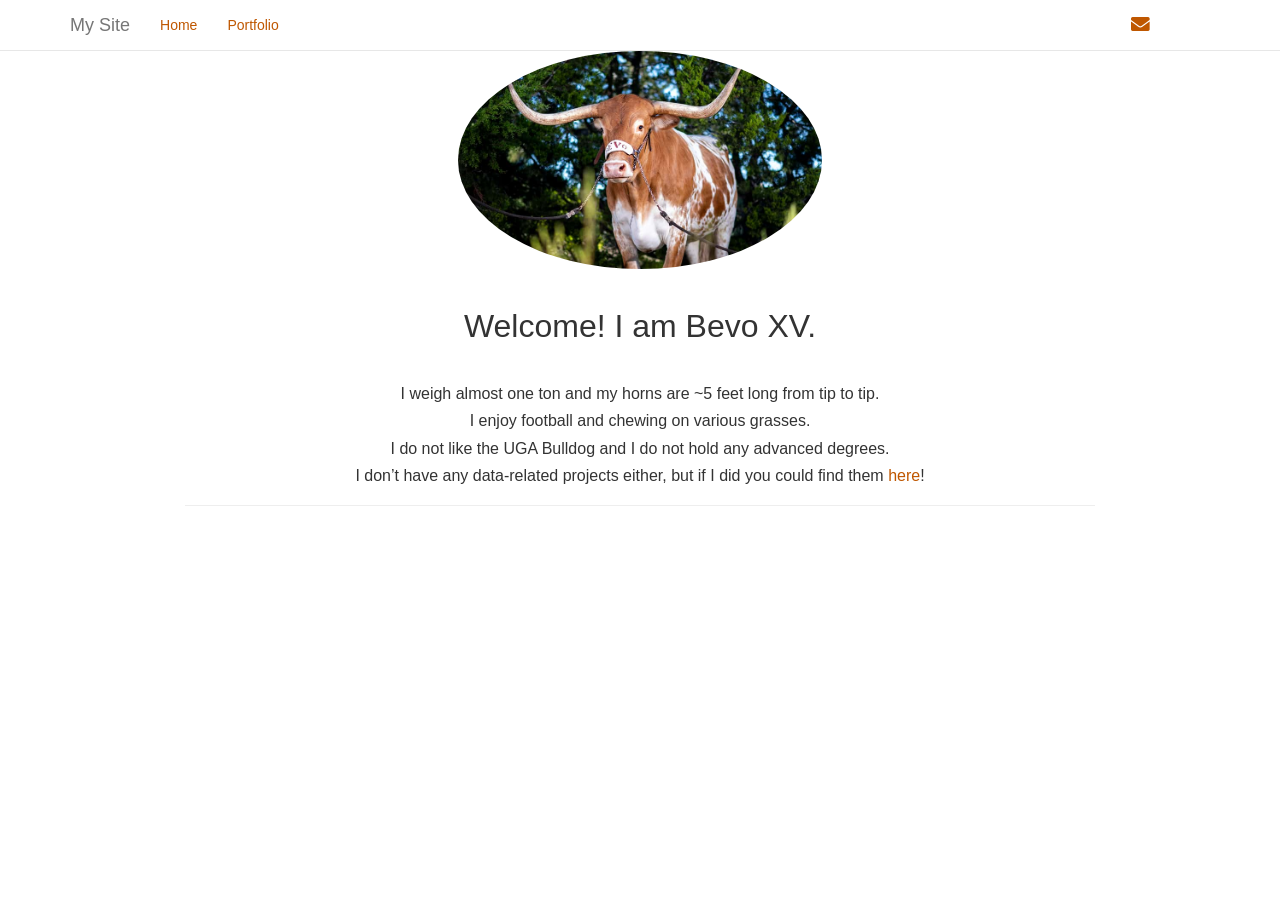
==== index.html @ e4ff5eaa "website" ====
<!DOCTYPE html>

<html>

<head>

<meta charset="utf-8" />
<meta name="generator" content="pandoc" />
<meta http-equiv="X-UA-Compatible" content="IE=EDGE" />




<title>Your Name</title>

<script src="site_libs/jquery-1.11.3/jquery.min.js"></script>
<meta name="viewport" content="width=device-width, initial-scale=1" />
<link href="site_libs/bootstrap-3.3.5/css/bootstrap.min.css" rel="stylesheet" />
<script src="site_libs/bootstrap-3.3.5/js/bootstrap.min.js"></script>
<script src="site_libs/bootstrap-3.3.5/shim/html5shiv.min.js"></script>
<script src="site_libs/bootstrap-3.3.5/shim/respond.min.js"></script>
<script src="site_libs/navigation-1.1/tabsets.js"></script>
<link href="site_libs/highlightjs-9.12.0/default.css" rel="stylesheet" />
<script src="site_libs/highlightjs-9.12.0/highlight.js"></script>
<link href="site_libs/font-awesome-5.1.0/css/all.css" rel="stylesheet" />
<link href="site_libs/font-awesome-5.1.0/css/v4-shims.css" rel="stylesheet" />

<style type="text/css">
  code{white-space: pre-wrap;}
  span.smallcaps{font-variant: small-caps;}
  span.underline{text-decoration: underline;}
  div.column{display: inline-block; vertical-align: top; width: 50%;}
  div.hanging-indent{margin-left: 1.5em; text-indent: -1.5em;}
  ul.task-list{list-style: none;}
    </style>

<style type="text/css">code{white-space: pre;}</style>
<style type="text/css">
  pre:not([class]) {
    background-color: white;
  }
</style>
<script type="text/javascript">
if (window.hljs) {
  hljs.configure({languages: []});
  hljs.initHighlightingOnLoad();
  if (document.readyState && document.readyState === "complete") {
    window.setTimeout(function() { hljs.initHighlighting(); }, 0);
  }
}
</script>



<style type="text/css">
h1 {
  font-size: 34px;
}
h1.title {
  font-size: 38px;
}
h2 {
  font-size: 30px;
}
h3 {
  font-size: 24px;
}
h4 {
  font-size: 18px;
}
h5 {
  font-size: 16px;
}
h6 {
  font-size: 12px;
}
.table th:not([align]) {
  text-align: left;
}
</style>


<link rel="stylesheet" href="styles.css" type="text/css" />



<style type = "text/css">
.main-container {
  max-width: 940px;
  margin-left: auto;
  margin-right: auto;
}
code {
  color: inherit;
  background-color: rgba(0, 0, 0, 0.04);
}
img {
  max-width:100%;
}
.tabbed-pane {
  padding-top: 12px;
}
.html-widget {
  margin-bottom: 20px;
}
button.code-folding-btn:focus {
  outline: none;
}
summary {
  display: list-item;
}
</style>


<style type="text/css">
/* padding for bootstrap navbar */
body {
  padding-top: 51px;
  padding-bottom: 40px;
}
/* offset scroll position for anchor links (for fixed navbar)  */
.section h1 {
  padding-top: 56px;
  margin-top: -56px;
}
.section h2 {
  padding-top: 56px;
  margin-top: -56px;
}
.section h3 {
  padding-top: 56px;
  margin-top: -56px;
}
.section h4 {
  padding-top: 56px;
  margin-top: -56px;
}
.section h5 {
  padding-top: 56px;
  margin-top: -56px;
}
.section h6 {
  padding-top: 56px;
  margin-top: -56px;
}
.dropdown-submenu {
  position: relative;
}
.dropdown-submenu>.dropdown-menu {
  top: 0;
  left: 100%;
  margin-top: -6px;
  margin-left: -1px;
  border-radius: 0 6px 6px 6px;
}
.dropdown-submenu:hover>.dropdown-menu {
  display: block;
}
.dropdown-submenu>a:after {
  display: block;
  content: " ";
  float: right;
  width: 0;
  height: 0;
  border-color: transparent;
  border-style: solid;
  border-width: 5px 0 5px 5px;
  border-left-color: #cccccc;
  margin-top: 5px;
  margin-right: -10px;
}
.dropdown-submenu:hover>a:after {
  border-left-color: #ffffff;
}
.dropdown-submenu.pull-left {
  float: none;
}
.dropdown-submenu.pull-left>.dropdown-menu {
  left: -100%;
  margin-left: 10px;
  border-radius: 6px 0 6px 6px;
}
</style>

<script>
// manage active state of menu based on current page
$(document).ready(function () {
  // active menu anchor
  href = window.location.pathname
  href = href.substr(href.lastIndexOf('/') + 1)
  if (href === "")
    href = "index.html";
  var menuAnchor = $('a[href="' + href + '"]');

  // mark it active
  menuAnchor.parent().addClass('active');

  // if it's got a parent navbar menu mark it active as well
  menuAnchor.closest('li.dropdown').addClass('active');
});
</script>

<!-- tabsets -->

<style type="text/css">
.tabset-dropdown > .nav-tabs {
  display: inline-table;
  max-height: 500px;
  min-height: 44px;
  overflow-y: auto;
  background: white;
  border: 1px solid #ddd;
  border-radius: 4px;
}

.tabset-dropdown > .nav-tabs > li.active:before {
  content: "";
  font-family: 'Glyphicons Halflings';
  display: inline-block;
  padding: 10px;
  border-right: 1px solid #ddd;
}

.tabset-dropdown > .nav-tabs.nav-tabs-open > li.active:before {
  content: "&#xe258;";
  border: none;
}

.tabset-dropdown > .nav-tabs.nav-tabs-open:before {
  content: "";
  font-family: 'Glyphicons Halflings';
  display: inline-block;
  padding: 10px;
  border-right: 1px solid #ddd;
}

.tabset-dropdown > .nav-tabs > li.active {
  display: block;
}

.tabset-dropdown > .nav-tabs > li > a,
.tabset-dropdown > .nav-tabs > li > a:focus,
.tabset-dropdown > .nav-tabs > li > a:hover {
  border: none;
  display: inline-block;
  border-radius: 4px;
  background-color: transparent;
}

.tabset-dropdown > .nav-tabs.nav-tabs-open > li {
  display: block;
  float: none;
}

.tabset-dropdown > .nav-tabs > li {
  display: none;
}
</style>

<!-- code folding -->




</head>

<body>


<div class="container-fluid main-container">




<div class="navbar navbar-default  navbar-fixed-top" role="navigation">
  <div class="container">
    <div class="navbar-header">
      <button type="button" class="navbar-toggle collapsed" data-toggle="collapse" data-target="#navbar">
        <span class="icon-bar"></span>
        <span class="icon-bar"></span>
        <span class="icon-bar"></span>
      </button>
      <a class="navbar-brand" href="index.html">My Site</a>
    </div>
    <div id="navbar" class="navbar-collapse collapse">
      <ul class="nav navbar-nav">
        <li>
  <a href="index.html">Home</a>
</li>
<li>
  <a href="portfolio.html">Portfolio</a>
</li>
      </ul>
      <ul class="nav navbar-nav navbar-right">
        <li>
  <a href="mailto:&lt;your@email.com&gt;">
    <span class="fas fa-envelope fa-lg"></span>
     
  </a>
</li>
<li>
  <a href="http://github.com/USERNAME/">
    <span class="fas fa-github fa-lg"></span>
     
  </a>
</li>
<li>
  <a href="http://linkedin.com/USERNAME">
    <span class="fas fa-linkedin fa-lg"></span>
     
  </a>
</li>
      </ul>
    </div><!--/.nav-collapse -->
  </div><!--/.container -->
</div><!--/.navbar -->

<div class="fluid-row" id="header">




</div>


<p><img src="avatar.jpg" style=width:40% class="img-circle"></p>
<p><br></p>
<div id="welcome-i-am-bevo-xv." class="section level1">
<h1>Welcome! I am Bevo XV.</h1>
<p></br></p>
<div id="i-weigh-almost-one-ton-and-my-horns-are-5-feet-long-from-tip-to-tip." class="section level5">
<h5>I weigh almost one ton and my horns are ~5 feet long from tip to tip.</h5>
</div>
<div id="i-enjoy-football-and-chewing-on-various-grasses." class="section level5">
<h5>I enjoy football and chewing on various grasses.</h5>
</div>
<div id="i-do-not-like-the-uga-bulldog-and-i-do-not-hold-any-advanced-degrees." class="section level5">
<h5>I do not like the UGA Bulldog and I do not hold any advanced degrees.</h5>
</div>
<div id="i-dont-have-any-data-related-projects-either-but-if-i-did-you-could-find-them-here" class="section level5">
<h5>I don’t have any data-related projects either, but if I did you could find them <a href="/portfolio">here</a>!</h5>
<hr />
</div>
</div>




</div>

<script>

// add bootstrap table styles to pandoc tables
function bootstrapStylePandocTables() {
  $('tr.odd').parent('tbody').parent('table').addClass('table table-condensed');
}
$(document).ready(function () {
  bootstrapStylePandocTables();
});


</script>

<!-- tabsets -->

<script>
$(document).ready(function () {
  window.buildTabsets("TOC");
});

$(document).ready(function () {
  $('.tabset-dropdown > .nav-tabs > li').click(function () {
    $(this).parent().toggleClass('nav-tabs-open')
  });
});
</script>

<!-- code folding -->


<!-- dynamically load mathjax for compatibility with self-contained -->
<script>
  (function () {
    var script = document.createElement("script");
    script.type = "text/javascript";
    script.src  = "https://mathjax.rstudio.com/latest/MathJax.js?config=TeX-AMS-MML_HTMLorMML";
    document.getElementsByTagName("head")[0].appendChild(script);
  })();
</script>

</body>
</html>
---- site_libs/highlightjs-9.12.0/default.css ----
.hljs-literal {
  color: #990073;
}

.hljs-number {
  color: #099;
}

.hljs-comment {
  color: #998;
  font-style: italic;
}

.hljs-keyword {
  color: #900;
  font-weight: bold;
}

.hljs-string {
  color: #d14;
}
---- site_libs/font-awesome-5.1.0/css/all.css ----
/*!
 * Font Awesome Free 5.1.0 by @fontawesome - https://fontawesome.com
 * License - https://fontawesome.com/license (Icons: CC BY 4.0, Fonts: SIL OFL 1.1, Code: MIT License)
 */
.fa,.fab,.fal,.far,.fas{-moz-osx-font-smoothing:grayscale;-webkit-font-smoothing:antialiased;display:inline-block;font-style:normal;font-variant:normal;text-rendering:auto;line-height:1}.fa-lg{font-size:1.33333em;line-height:.75em;vertical-align:-.0667em}.fa-xs{font-size:.75em}.fa-sm{font-size:.875em}.fa-1x{font-size:1em}.fa-2x{font-size:2em}.fa-3x{font-size:3em}.fa-4x{font-size:4em}.fa-5x{font-size:5em}.fa-6x{font-size:6em}.fa-7x{font-size:7em}.fa-8x{font-size:8em}.fa-9x{font-size:9em}.fa-10x{font-size:10em}.fa-fw{text-align:center;width:1.25em}.fa-ul{list-style-type:none;margin-left:2.5em;padding-left:0}.fa-ul>li{position:relative}.fa-li{left:-2em;position:absolute;text-align:center;width:2em;line-height:inherit}.fa-border{border:.08em solid #eee;border-radius:.1em;padding:.2em .25em .15em}.fa-pull-left{float:left}.fa-pull-right{float:right}.fa.fa-pull-left,.fab.fa-pull-left,.fal.fa-pull-left,.far.fa-pull-left,.fas.fa-pull-left{margin-right:.3em}.fa.fa-pull-right,.fab.fa-pull-right,.fal.fa-pull-right,.far.fa-pull-right,.fas.fa-pull-right{margin-left:.3em}.fa-spin{animation:a 2s infinite linear}.fa-pulse{animation:a 1s infinite steps(8)}@keyframes a{0%{transform:rotate(0deg)}to{transform:rotate(1turn)}}.fa-rotate-90{-ms-filter:"progid:DXImageTransform.Microsoft.BasicImage(rotation=1)";transform:rotate(90deg)}.fa-rotate-180{-ms-filter:"progid:DXImageTransform.Microsoft.BasicImage(rotation=2)";transform:rotate(180deg)}.fa-rotate-270{-ms-filter:"progid:DXImageTransform.Microsoft.BasicImage(rotation=3)";transform:rotate(270deg)}.fa-flip-horizontal{-ms-filter:"progid:DXImageTransform.Microsoft.BasicImage(rotation=0, mirror=1)";transform:scaleX(-1)}.fa-flip-vertical{transform:scaleY(-1)}.fa-flip-horizontal.fa-flip-vertical,.fa-flip-vertical{-ms-filter:"progid:DXImageTransform.Microsoft.BasicImage(rotation=2, mirror=1)"}.fa-flip-horizontal.fa-flip-vertical{transform:scale(-1)}:root .fa-flip-horizontal,:root .fa-flip-vertical,:root .fa-rotate-90,:root .fa-rotate-180,:root .fa-rotate-270{-webkit-filter:none;filter:none}.fa-stack{display:inline-block;height:2em;line-height:2em;position:relative;vertical-align:middle;width:2em}.fa-stack-1x,.fa-stack-2x{left:0;position:absolute;text-align:center;width:100%}.fa-stack-1x{line-height:inherit}.fa-stack-2x{font-size:2em}.fa-inverse{color:#fff}.fa-500px:before{content:"\f26e"}.fa-accessible-icon:before{content:"\f368"}.fa-accusoft:before{content:"\f369"}.fa-address-book:before{content:"\f2b9"}.fa-address-card:before{content:"\f2bb"}.fa-adjust:before{content:"\f042"}.fa-adn:before{content:"\f170"}.fa-adversal:before{content:"\f36a"}.fa-affiliatetheme:before{content:"\f36b"}.fa-algolia:before{content:"\f36c"}.fa-align-center:before{content:"\f037"}.fa-align-justify:before{content:"\f039"}.fa-align-left:before{content:"\f036"}.fa-align-right:before{content:"\f038"}.fa-allergies:before{content:"\f461"}.fa-amazon:before{content:"\f270"}.fa-amazon-pay:before{content:"\f42c"}.fa-ambulance:before{content:"\f0f9"}.fa-american-sign-language-interpreting:before{content:"\f2a3"}.fa-amilia:before{content:"\f36d"}.fa-anchor:before{content:"\f13d"}.fa-android:before{content:"\f17b"}.fa-angellist:before{content:"\f209"}.fa-angle-double-down:before{content:"\f103"}.fa-angle-double-left:before{content:"\f100"}.fa-angle-double-right:before{content:"\f101"}.fa-angle-double-up:before{content:"\f102"}.fa-angle-down:before{content:"\f107"}.fa-angle-left:before{content:"\f104"}.fa-angle-right:before{content:"\f105"}.fa-angle-up:before{content:"\f106"}.fa-angry:before{content:"\f556"}.fa-angrycreative:before{content:"\f36e"}.fa-angular:before{content:"\f420"}.fa-app-store:before{content:"\f36f"}.fa-app-store-ios:before{content:"\f370"}.fa-apper:before{content:"\f371"}.fa-apple:before{content:"\f179"}.fa-apple-pay:before{content:"\f415"}.fa-archive:before{content:"\f187"}.fa-archway:before{content:"\f557"}.fa-arrow-alt-circle-down:before{content:"\f358"}.fa-arrow-alt-circle-left:before{content:"\f359"}.fa-arrow-alt-circle-right:before{content:"\f35a"}.fa-arrow-alt-circle-up:before{content:"\f35b"}.fa-arrow-circle-down:before{content:"\f0ab"}.fa-arrow-circle-left:before{content:"\f0a8"}.fa-arrow-circle-right:before{content:"\f0a9"}.fa-arrow-circle-up:before{content:"\f0aa"}.fa-arrow-down:before{content:"\f063"}.fa-arrow-left:before{content:"\f060"}.fa-arrow-right:before{content:"\f061"}.fa-arrow-up:before{content:"\f062"}.fa-arrows-alt:before{content:"\f0b2"}.fa-arrows-alt-h:before{content:"\f337"}.fa-arrows-alt-v:before{content:"\f338"}.fa-assistive-listening-systems:before{content:"\f2a2"}.fa-asterisk:before{content:"\f069"}.fa-asymmetrik:before{content:"\f372"}.fa-at:before{content:"\f1fa"}.fa-atlas:before{content:"\f558"}.fa-audible:before{content:"\f373"}.fa-audio-description:before{content:"\f29e"}.fa-autoprefixer:before{content:"\f41c"}.fa-avianex:before{content:"\f374"}.fa-aviato:before{content:"\f421"}.fa-award:before{content:"\f559"}.fa-aws:before{content:"\f375"}.fa-backspace:before{content:"\f55a"}.fa-backward:before{content:"\f04a"}.fa-balance-scale:before{content:"\f24e"}.fa-ban:before{content:"\f05e"}.fa-band-aid:before{content:"\f462"}.fa-bandcamp:before{content:"\f2d5"}.fa-barcode:before{content:"\f02a"}.fa-bars:before{content:"\f0c9"}.fa-baseball-ball:before{content:"\f433"}.fa-basketball-ball:before{content:"\f434"}.fa-bath:before{content:"\f2cd"}.fa-battery-empty:before{content:"\f244"}.fa-battery-full:before{content:"\f240"}.fa-battery-half:before{content:"\f242"}.fa-battery-quarter:before{content:"\f243"}.fa-battery-three-quarters:before{content:"\f241"}.fa-bed:before{content:"\f236"}.fa-beer:before{content:"\f0fc"}.fa-behance:before{content:"\f1b4"}.fa-behance-square:before{content:"\f1b5"}.fa-bell:before{content:"\f0f3"}.fa-bell-slash:before{content:"\f1f6"}.fa-bezier-curve:before{content:"\f55b"}.fa-bicycle:before{content:"\f206"}.fa-bimobject:before{content:"\f378"}.fa-binoculars:before{content:"\f1e5"}.fa-birthday-cake:before{content:"\f1fd"}.fa-bitbucket:before{content:"\f171"}.fa-bitcoin:before{content:"\f379"}.fa-bity:before{content:"\f37a"}.fa-black-tie:before{content:"\f27e"}.fa-blackberry:before{content:"\f37b"}.fa-blender:before{content:"\f517"}.fa-blind:before{content:"\f29d"}.fa-blogger:before{content:"\f37c"}.fa-blogger-b:before{content:"\f37d"}.fa-bluetooth:before{content:"\f293"}.fa-bluetooth-b:before{content:"\f294"}.fa-bold:before{content:"\f032"}.fa-bolt:before{content:"\f0e7"}.fa-bomb:before{content:"\f1e2"}.fa-bong:before{content:"\f55c"}.fa-book:before{content:"\f02d"}.fa-book-open:before{content:"\f518"}.fa-bookmark:before{content:"\f02e"}.fa-bowling-ball:before{content:"\f436"}.fa-box:before{content:"\f466"}.fa-box-open:before{content:"\f49e"}.fa-boxes:before{content:"\f468"}.fa-braille:before{content:"\f2a1"}.fa-briefcase:before{content:"\f0b1"}.fa-briefcase-medical:before{content:"\f469"}.fa-broadcast-tower:before{content:"\f519"}.fa-broom:before{content:"\f51a"}.fa-brush:before{content:"\f55d"}.fa-btc:before{content:"\f15a"}.fa-bug:before{content:"\f188"}.fa-building:before{content:"\f1ad"}.fa-bullhorn:before{content:"\f0a1"}.fa-bullseye:before{content:"\f140"}.fa-burn:before{content:"\f46a"}.fa-buromobelexperte:before{content:"\f37f"}.fa-bus:before{content:"\f207"}.fa-bus-alt:before{content:"\f55e"}.fa-buysellads:before{content:"\f20d"}.fa-calculator:before{content:"\f1ec"}.fa-calendar:before{content:"\f133"}.fa-calendar-alt:before{content:"\f073"}.fa-calendar-check:before{content:"\f274"}.fa-calendar-minus:before{content:"\f272"}.fa-calendar-plus:before{content:"\f271"}.fa-calendar-times:before{content:"\f273"}.fa-camera:before{content:"\f030"}.fa-camera-retro:before{content:"\f083"}.fa-cannabis:before{content:"\f55f"}.fa-capsules:before{content:"\f46b"}.fa-car:before{content:"\f1b9"}.fa-caret-down:before{content:"\f0d7"}.fa-caret-left:before{content:"\f0d9"}.fa-caret-right:before{content:"\f0da"}.fa-caret-square-down:before{content:"\f150"}.fa-caret-square-left:before{content:"\f191"}.fa-caret-square-right:before{content:"\f152"}.fa-caret-square-up:before{content:"\f151"}.fa-caret-up:before{content:"\f0d8"}.fa-cart-arrow-down:before{content:"\f218"}.fa-cart-plus:before{content:"\f217"}.fa-cc-amazon-pay:before{content:"\f42d"}.fa-cc-amex:before{content:"\f1f3"}.fa-cc-apple-pay:before{content:"\f416"}.fa-cc-diners-club:before{content:"\f24c"}.fa-cc-discover:before{content:"\f1f2"}.fa-cc-jcb:before{content:"\f24b"}.fa-cc-mastercard:before{content:"\f1f1"}.fa-cc-paypal:before{content:"\f1f4"}.fa-cc-stripe:before{content:"\f1f5"}.fa-cc-visa:before{content:"\f1f0"}.fa-centercode:before{content:"\f380"}.fa-certificate:before{content:"\f0a3"}.fa-chalkboard:before{content:"\f51b"}.fa-chalkboard-teacher:before{content:"\f51c"}.fa-chart-area:before{content:"\f1fe"}.fa-chart-bar:before{content:"\f080"}.fa-chart-line:before{content:"\f201"}.fa-chart-pie:before{content:"\f200"}.fa-check:before{content:"\f00c"}.fa-check-circle:before{content:"\f058"}.fa-check-double:before{content:"\f560"}.fa-check-square:before{content:"\f14a"}.fa-chess:before{content:"\f439"}.fa-chess-bishop:before{content:"\f43a"}.fa-chess-board:before{content:"\f43c"}.fa-chess-king:before{content:"\f43f"}.fa-chess-knight:before{content:"\f441"}.fa-chess-pawn:before{content:"\f443"}.fa-chess-queen:before{content:"\f445"}.fa-chess-rook:before{content:"\f447"}.fa-chevron-circle-down:before{content:"\f13a"}.fa-chevron-circle-left:before{content:"\f137"}.fa-chevron-circle-right:before{content:"\f138"}.fa-chevron-circle-up:before{content:"\f139"}.fa-chevron-down:before{content:"\f078"}.fa-chevron-left:before{content:"\f053"}.fa-chevron-right:before{content:"\f054"}.fa-chevron-up:before{content:"\f077"}.fa-child:before{content:"\f1ae"}.fa-chrome:before{content:"\f268"}.fa-church:before{content:"\f51d"}.fa-circle:before{content:"\f111"}.fa-circle-notch:before{content:"\f1ce"}.fa-clipboard:before{content:"\f328"}.fa-clipboard-check:before{content:"\f46c"}.fa-clipboard-list:before{content:"\f46d"}.fa-clock:before{content:"\f017"}.fa-clone:before{content:"\f24d"}.fa-closed-captioning:before{content:"\f20a"}.fa-cloud:before{content:"\f0c2"}.fa-cloud-download-alt:before{content:"\f381"}.fa-cloud-upload-alt:before{content:"\f382"}.fa-cloudscale:before{content:"\f383"}.fa-cloudsmith:before{content:"\f384"}.fa-cloudversify:before{content:"\f385"}.fa-cocktail:before{content:"\f561"}.fa-code:before{content:"\f121"}.fa-code-branch:before{content:"\f126"}.fa-codepen:before{content:"\f1cb"}.fa-codiepie:before{content:"\f284"}.fa-coffee:before{content:"\f0f4"}.fa-cog:before{content:"\f013"}.fa-cogs:before{content:"\f085"}.fa-coins:before{content:"\f51e"}.fa-columns:before{content:"\f0db"}.fa-comment:before{content:"\f075"}.fa-comment-alt:before{content:"\f27a"}.fa-comment-dots:before{content:"\f4ad"}.fa-comment-slash:before{content:"\f4b3"}.fa-comments:before{content:"\f086"}.fa-compact-disc:before{content:"\f51f"}.fa-compass:before{content:"\f14e"}.fa-compress:before{content:"\f066"}.fa-concierge-bell:before{content:"\f562"}.fa-connectdevelop:before{content:"\f20e"}.fa-contao:before{content:"\f26d"}.fa-cookie:before{content:"\f563"}.fa-cookie-bite:before{content:"\f564"}.fa-copy:before{content:"\f0c5"}.fa-copyright:before{content:"\f1f9"}.fa-couch:before{content:"\f4b8"}.fa-cpanel:before{content:"\f388"}.fa-creative-commons:before{content:"\f25e"}.fa-creative-commons-by:before{content:"\f4e7"}.fa-creative-commons-nc:before{content:"\f4e8"}.fa-creative-commons-nc-eu:before{content:"\f4e9"}.fa-creative-commons-nc-jp:before{content:"\f4ea"}.fa-creative-commons-nd:before{content:"\f4eb"}.fa-creative-commons-pd:before{content:"\f4ec"}.fa-creative-commons-pd-alt:before{content:"\f4ed"}.fa-creative-commons-remix:before{content:"\f4ee"}.fa-creative-commons-sa:before{content:"\f4ef"}.fa-creative-commons-sampling:before{content:"\f4f0"}.fa-creative-commons-sampling-plus:before{content:"\f4f1"}.fa-creative-commons-share:before{content:"\f4f2"}.fa-credit-card:before{content:"\f09d"}.fa-crop:before{content:"\f125"}.fa-crop-alt:before{content:"\f565"}.fa-crosshairs:before{content:"\f05b"}.fa-crow:before{content:"\f520"}.fa-crown:before{content:"\f521"}.fa-css3:before{content:"\f13c"}.fa-css3-alt:before{content:"\f38b"}.fa-cube:before{content:"\f1b2"}.fa-cubes:before{content:"\f1b3"}.fa-cut:before{content:"\f0c4"}.fa-cuttlefish:before{content:"\f38c"}.fa-d-and-d:before{content:"\f38d"}.fa-dashcube:before{content:"\f210"}.fa-database:before{content:"\f1c0"}.fa-deaf:before{content:"\f2a4"}.fa-delicious:before{content:"\f1a5"}.fa-deploydog:before{content:"\f38e"}.fa-deskpro:before{content:"\f38f"}.fa-desktop:before{content:"\f108"}.fa-deviantart:before{content:"\f1bd"}.fa-diagnoses:before{content:"\f470"}.fa-dice:before{content:"\f522"}.fa-dice-five:before{content:"\f523"}.fa-dice-four:before{content:"\f524"}.fa-dice-one:before{content:"\f525"}.fa-dice-six:before{content:"\f526"}.fa-dice-three:before{content:"\f527"}.fa-dice-two:before{content:"\f528"}.fa-digg:before{content:"\f1a6"}.fa-digital-ocean:before{content:"\f391"}.fa-digital-tachograph:before{content:"\f566"}.fa-discord:before{content:"\f392"}.fa-discourse:before{content:"\f393"}.fa-divide:before{content:"\f529"}.fa-dizzy:before{content:"\f567"}.fa-dna:before{content:"\f471"}.fa-dochub:before{content:"\f394"}.fa-docker:before{content:"\f395"}.fa-dollar-sign:before{content:"\f155"}.fa-dolly:before{content:"\f472"}.fa-dolly-flatbed:before{content:"\f474"}.fa-donate:before{content:"\f4b9"}.fa-door-closed:before{content:"\f52a"}.fa-door-open:before{content:"\f52b"}.fa-dot-circle:before{content:"\f192"}.fa-dove:before{content:"\f4ba"}.fa-download:before{content:"\f019"}.fa-draft2digital:before{content:"\f396"}.fa-drafting-compass:before{content:"\f568"}.fa-dribbble:before{content:"\f17d"}.fa-dribbble-square:before{content:"\f397"}.fa-dropbox:before{content:"\f16b"}.fa-drum:before{content:"\f569"}.fa-drum-steelpan:before{content:"\f56a"}.fa-drupal:before{content:"\f1a9"}.fa-dumbbell:before{content:"\f44b"}.fa-dyalog:before{content:"\f399"}.fa-earlybirds:before{content:"\f39a"}.fa-ebay:before{content:"\f4f4"}.fa-edge:before{content:"\f282"}.fa-edit:before{content:"\f044"}.fa-eject:before{content:"\f052"}.fa-elementor:before{content:"\f430"}.fa-ellipsis-h:before{content:"\f141"}.fa-ellipsis-v:before{content:"\f142"}.fa-ember:before{content:"\f423"}.fa-empire:before{content:"\f1d1"}.fa-envelope:before{content:"\f0e0"}.fa-envelope-open:before{content:"\f2b6"}.fa-envelope-square:before{content:"\f199"}.fa-envira:before{content:"\f299"}.fa-equals:before{content:"\f52c"}.fa-eraser:before{content:"\f12d"}.fa-erlang:before{content:"\f39d"}.fa-ethereum:before{content:"\f42e"}.fa-etsy:before{content:"\f2d7"}.fa-euro-sign:before{content:"\f153"}.fa-exchange-alt:before{content:"\f362"}.fa-exclamation:before{content:"\f12a"}.fa-exclamation-circle:before{content:"\f06a"}.fa-exclamation-triangle:before{content:"\f071"}.fa-expand:before{content:"\f065"}.fa-expand-arrows-alt:before{content:"\f31e"}.fa-expeditedssl:before{content:"\f23e"}.fa-external-link-alt:before{content:"\f35d"}.fa-external-link-square-alt:before{content:"\f360"}.fa-eye:before{content:"\f06e"}.fa-eye-dropper:before{content:"\f1fb"}.fa-eye-slash:before{content:"\f070"}.fa-facebook:before{content:"\f09a"}.fa-facebook-f:before{content:"\f39e"}.fa-facebook-messenger:before{content:"\f39f"}.fa-facebook-square:before{content:"\f082"}.fa-fast-backward:before{content:"\f049"}.fa-fast-forward:before{content:"\f050"}.fa-fax:before{content:"\f1ac"}.fa-feather:before{content:"\f52d"}.fa-feather-alt:before{content:"\f56b"}.fa-female:before{content:"\f182"}.fa-fighter-jet:before{content:"\f0fb"}.fa-file:before{content:"\f15b"}.fa-file-alt:before{content:"\f15c"}.fa-file-archive:before{content:"\f1c6"}.fa-file-audio:before{content:"\f1c7"}.fa-file-code:before{content:"\f1c9"}.fa-file-contract:before{content:"\f56c"}.fa-file-download:before{content:"\f56d"}.fa-file-excel:before{content:"\f1c3"}.fa-file-export:before{content:"\f56e"}.fa-file-image:before{content:"\f1c5"}.fa-file-import:before{content:"\f56f"}.fa-file-invoice:before{content:"\f570"}.fa-file-invoice-dollar:before{content:"\f571"}.fa-file-medical:before{content:"\f477"}.fa-file-medical-alt:before{content:"\f478"}.fa-file-pdf:before{content:"\f1c1"}.fa-file-powerpoint:before{content:"\f1c4"}.fa-file-prescription:before{content:"\f572"}.fa-file-signature:before{content:"\f573"}.fa-file-upload:before{content:"\f574"}.fa-file-video:before{content:"\f1c8"}.fa-file-word:before{content:"\f1c2"}.fa-fill:before{content:"\f575"}.fa-fill-drip:before{content:"\f576"}.fa-film:before{content:"\f008"}.fa-filter:before{content:"\f0b0"}.fa-fingerprint:before{content:"\f577"}.fa-fire:before{content:"\f06d"}.fa-fire-extinguisher:before{content:"\f134"}.fa-firefox:before{content:"\f269"}.fa-first-aid:before{content:"\f479"}.fa-first-order:before{content:"\f2b0"}.fa-first-order-alt:before{content:"\f50a"}.fa-firstdraft:before{content:"\f3a1"}.fa-fish:before{content:"\f578"}.fa-flag:before{content:"\f024"}.fa-flag-checkered:before{content:"\f11e"}.fa-flask:before{content:"\f0c3"}.fa-flickr:before{content:"\f16e"}.fa-flipboard:before{content:"\f44d"}.fa-flushed:before{content:"\f579"}.fa-fly:before{content:"\f417"}.fa-folder:before{content:"\f07b"}.fa-folder-open:before{content:"\f07c"}.fa-font:before{content:"\f031"}.fa-font-awesome:before{content:"\f2b4"}.fa-font-awesome-alt:before{content:"\f35c"}.fa-font-awesome-flag:before{content:"\f425"}.fa-font-awesome-logo-full:before{content:"\f4e6"}.fa-fonticons:before{content:"\f280"}.fa-fonticons-fi:before{content:"\f3a2"}.fa-football-ball:before{content:"\f44e"}.fa-fort-awesome:before{content:"\f286"}.fa-fort-awesome-alt:before{content:"\f3a3"}.fa-forumbee:before{content:"\f211"}.fa-forward:before{content:"\f04e"}.fa-foursquare:before{content:"\f180"}.fa-free-code-camp:before{content:"\f2c5"}.fa-freebsd:before{content:"\f3a4"}.fa-frog:before{content:"\f52e"}.fa-frown:before{content:"\f119"}.fa-frown-open:before{content:"\f57a"}.fa-fulcrum:before{content:"\f50b"}.fa-futbol:before{content:"\f1e3"}.fa-galactic-republic:before{content:"\f50c"}.fa-galactic-senate:before{content:"\f50d"}.fa-gamepad:before{content:"\f11b"}.fa-gas-pump:before{content:"\f52f"}.fa-gavel:before{content:"\f0e3"}.fa-gem:before{content:"\f3a5"}.fa-genderless:before{content:"\f22d"}.fa-get-pocket:before{content:"\f265"}.fa-gg:before{content:"\f260"}.fa-gg-circle:before{content:"\f261"}.fa-gift:before{content:"\f06b"}.fa-git:before{content:"\f1d3"}.fa-git-square:before{content:"\f1d2"}.fa-github:before{content:"\f09b"}.fa-github-alt:before{content:"\f113"}.fa-github-square:before{content:"\f092"}.fa-gitkraken:before{content:"\f3a6"}.fa-gitlab:before{content:"\f296"}.fa-gitter:before{content:"\f426"}.fa-glass-martini:before{content:"\f000"}.fa-glass-martini-alt:before{content:"\f57b"}.fa-glasses:before{content:"\f530"}.fa-glide:before{content:"\f2a5"}.fa-glide-g:before{content:"\f2a6"}.fa-globe:before{content:"\f0ac"}.fa-globe-africa:before{content:"\f57c"}.fa-globe-americas:before{content:"\f57d"}.fa-globe-asia:before{content:"\f57e"}.fa-gofore:before{content:"\f3a7"}.fa-golf-ball:before{content:"\f450"}.fa-goodreads:before{content:"\f3a8"}.fa-goodreads-g:before{content:"\f3a9"}.fa-google:before{content:"\f1a0"}.fa-google-drive:before{content:"\f3aa"}.fa-google-play:before{content:"\f3ab"}.fa-google-plus:before{content:"\f2b3"}.fa-google-plus-g:before{content:"\f0d5"}.fa-google-plus-square:before{content:"\f0d4"}.fa-google-wallet:before{content:"\f1ee"}.fa-graduation-cap:before{content:"\f19d"}.fa-gratipay:before{content:"\f184"}.fa-grav:before{content:"\f2d6"}.fa-greater-than:before{content:"\f531"}.fa-greater-than-equal:before{content:"\f532"}.fa-grimace:before{content:"\f57f"}.fa-grin:before{content:"\f580"}.fa-grin-alt:before{content:"\f581"}.fa-grin-beam:before{content:"\f582"}.fa-grin-beam-sweat:before{content:"\f583"}.fa-grin-hearts:before{content:"\f584"}.fa-grin-squint:before{content:"\f585"}.fa-grin-squint-tears:before{content:"\f586"}.fa-grin-stars:before{content:"\f587"}.fa-grin-tears:before{content:"\f588"}.fa-grin-tongue:before{content:"\f589"}.fa-grin-tongue-squint:before{content:"\f58a"}.fa-grin-tongue-wink:before{content:"\f58b"}.fa-grin-wink:before{content:"\f58c"}.fa-grip-horizontal:before{content:"\f58d"}.fa-grip-vertical:before{content:"\f58e"}.fa-gripfire:before{content:"\f3ac"}.fa-grunt:before{content:"\f3ad"}.fa-gulp:before{content:"\f3ae"}.fa-h-square:before{content:"\f0fd"}.fa-hacker-news:before{content:"\f1d4"}.fa-hacker-news-square:before{content:"\f3af"}.fa-hand-holding:before{content:"\f4bd"}.fa-hand-holding-heart:before{content:"\f4be"}.fa-hand-holding-usd:before{content:"\f4c0"}.fa-hand-lizard:before{content:"\f258"}.fa-hand-paper:before{content:"\f256"}.fa-hand-peace:before{content:"\f25b"}.fa-hand-point-down:before{content:"\f0a7"}.fa-hand-point-left:before{content:"\f0a5"}.fa-hand-point-right:before{content:"\f0a4"}.fa-hand-point-up:before{content:"\f0a6"}.fa-hand-pointer:before{content:"\f25a"}.fa-hand-rock:before{content:"\f255"}.fa-hand-scissors:before{content:"\f257"}.fa-hand-spock:before{content:"\f259"}.fa-hands:before{content:"\f4c2"}.fa-hands-helping:before{content:"\f4c4"}.fa-handshake:before{content:"\f2b5"}.fa-hashtag:before{content:"\f292"}.fa-hdd:before{content:"\f0a0"}.fa-heading:before{content:"\f1dc"}.fa-headphones:before{content:"\f025"}.fa-headphones-alt:before{content:"\f58f"}.fa-headset:before{content:"\f590"}.fa-heart:before{content:"\f004"}.fa-heartbeat:before{content:"\f21e"}.fa-helicopter:before{content:"\f533"}.fa-highlighter:before{content:"\f591"}.fa-hips:before{content:"\f452"}.fa-hire-a-helper:before{content:"\f3b0"}.fa-history:before{content:"\f1da"}.fa-hockey-puck:before{content:"\f453"}.fa-home:before{content:"\f015"}.fa-hooli:before{content:"\f427"}.fa-hornbill:before{content:"\f592"}.fa-hospital:before{content:"\f0f8"}.fa-hospital-alt:before{content:"\f47d"}.fa-hospital-symbol:before{content:"\f47e"}.fa-hot-tub:before{content:"\f593"}.fa-hotel:before{content:"\f594"}.fa-hotjar:before{content:"\f3b1"}.fa-hourglass:before{content:"\f254"}.fa-hourglass-end:before{content:"\f253"}.fa-hourglass-half:before{content:"\f252"}.fa-hourglass-start:before{content:"\f251"}.fa-houzz:before{content:"\f27c"}.fa-html5:before{content:"\f13b"}.fa-hubspot:before{content:"\f3b2"}.fa-i-cursor:before{content:"\f246"}.fa-id-badge:before{content:"\f2c1"}.fa-id-card:before{content:"\f2c2"}.fa-id-card-alt:before{content:"\f47f"}.fa-image:before{content:"\f03e"}.fa-images:before{content:"\f302"}.fa-imdb:before{content:"\f2d8"}.fa-inbox:before{content:"\f01c"}.fa-indent:before{content:"\f03c"}.fa-industry:before{content:"\f275"}.fa-infinity:before{content:"\f534"}.fa-info:before{content:"\f129"}.fa-info-circle:before{content:"\f05a"}.fa-instagram:before{content:"\f16d"}.fa-internet-explorer:before{content:"\f26b"}.fa-ioxhost:before{content:"\f208"}.fa-italic:before{content:"\f033"}.fa-itunes:before{content:"\f3b4"}.fa-itunes-note:before{content:"\f3b5"}.fa-java:before{content:"\f4e4"}.fa-jedi-order:before{content:"\f50e"}.fa-jenkins:before{content:"\f3b6"}.fa-joget:before{content:"\f3b7"}.fa-joint:before{content:"\f595"}.fa-joomla:before{content:"\f1aa"}.fa-js:before{content:"\f3b8"}.fa-js-square:before{content:"\f3b9"}.fa-jsfiddle:before{content:"\f1cc"}.fa-key:before{content:"\f084"}.fa-keybase:before{content:"\f4f5"}.fa-keyboard:before{content:"\f11c"}.fa-keycdn:before{content:"\f3ba"}.fa-kickstarter:before{content:"\f3bb"}.fa-kickstarter-k:before{content:"\f3bc"}.fa-kiss:before{content:"\f596"}.fa-kiss-beam:before{content:"\f597"}.fa-kiss-wink-heart:before{content:"\f598"}.fa-kiwi-bird:before{content:"\f535"}.fa-korvue:before{content:"\f42f"}.fa-language:before{content:"\f1ab"}.fa-laptop:before{content:"\f109"}.fa-laravel:before{content:"\f3bd"}.fa-lastfm:before{content:"\f202"}.fa-lastfm-square:before{content:"\f203"}.fa-laugh:before{content:"\f599"}.fa-laugh-beam:before{content:"\f59a"}.fa-laugh-squint:before{content:"\f59b"}.fa-laugh-wink:before{content:"\f59c"}.fa-leaf:before{content:"\f06c"}.fa-leanpub:before{content:"\f212"}.fa-lemon:before{content:"\f094"}.fa-less:before{content:"\f41d"}.fa-less-than:before{content:"\f536"}.fa-less-than-equal:before{content:"\f537"}.fa-level-down-alt:before{content:"\f3be"}.fa-level-up-alt:before{content:"\f3bf"}.fa-life-ring:before{content:"\f1cd"}.fa-lightbulb:before{content:"\f0eb"}.fa-line:before{content:"\f3c0"}.fa-link:before{content:"\f0c1"}.fa-linkedin:before{content:"\f08c"}.fa-linkedin-in:before{content:"\f0e1"}.fa-linode:before{content:"\f2b8"}.fa-linux:before{content:"\f17c"}.fa-lira-sign:before{content:"\f195"}.fa-list:before{content:"\f03a"}.fa-list-alt:before{content:"\f022"}.fa-list-ol:before{content:"\f0cb"}.fa-list-ul:before{content:"\f0ca"}.fa-location-arrow:before{content:"\f124"}.fa-lock:before{content:"\f023"}.fa-lock-open:before{content:"\f3c1"}.fa-long-arrow-alt-down:before{content:"\f309"}.fa-long-arrow-alt-left:before{content:"\f30a"}.fa-long-arrow-alt-right:before{content:"\f30b"}.fa-long-arrow-alt-up:before{content:"\f30c"}.fa-low-vision:before{content:"\f2a8"}.fa-luggage-cart:before{content:"\f59d"}.fa-lyft:before{content:"\f3c3"}.fa-magento:before{content:"\f3c4"}.fa-magic:before{content:"\f0d0"}.fa-magnet:before{content:"\f076"}.fa-mailchimp:before{content:"\f59e"}.fa-male:before{content:"\f183"}.fa-mandalorian:before{content:"\f50f"}.fa-map:before{content:"\f279"}.fa-map-marked:before{content:"\f59f"}.fa-map-marked-alt:before{content:"\f5a0"}.fa-map-marker:before{content:"\f041"}.fa-map-marker-alt:before{content:"\f3c5"}.fa-map-pin:before{content:"\f276"}.fa-map-signs:before{content:"\f277"}.fa-marker:before{content:"\f5a1"}.fa-mars:before{content:"\f222"}.fa-mars-double:before{content:"\f227"}.fa-mars-stroke:before{content:"\f229"}.fa-mars-stroke-h:before{content:"\f22b"}.fa-mars-stroke-v:before{content:"\f22a"}.fa-mastodon:before{content:"\f4f6"}.fa-maxcdn:before{content:"\f136"}.fa-medal:before{content:"\f5a2"}.fa-medapps:before{content:"\f3c6"}.fa-medium:before{content:"\f23a"}.fa-medium-m:before{content:"\f3c7"}.fa-medkit:before{content:"\f0fa"}.fa-medrt:before{content:"\f3c8"}.fa-meetup:before{content:"\f2e0"}.fa-megaport:before{content:"\f5a3"}.fa-meh:before{content:"\f11a"}.fa-meh-blank:before{content:"\f5a4"}.fa-meh-rolling-eyes:before{content:"\f5a5"}.fa-memory:before{content:"\f538"}.fa-mercury:before{content:"\f223"}.fa-microchip:before{content:"\f2db"}.fa-microphone:before{content:"\f130"}.fa-microphone-alt:before{content:"\f3c9"}.fa-microphone-alt-slash:before{content:"\f539"}.fa-microphone-slash:before{content:"\f131"}.fa-microsoft:before{content:"\f3ca"}.fa-minus:before{content:"\f068"}.fa-minus-circle:before{content:"\f056"}.fa-minus-square:before{content:"\f146"}.fa-mix:before{content:"\f3cb"}.fa-mixcloud:before{content:"\f289"}.fa-mizuni:before{content:"\f3cc"}.fa-mobile:before{content:"\f10b"}.fa-mobile-alt:before{content:"\f3cd"}.fa-modx:before{content:"\f285"}.fa-monero:before{content:"\f3d0"}.fa-money-bill:before{content:"\f0d6"}.fa-money-bill-alt:before{content:"\f3d1"}.fa-money-bill-wave:before{content:"\f53a"}.fa-money-bill-wave-alt:before{content:"\f53b"}.fa-money-check:before{content:"\f53c"}.fa-money-check-alt:before{content:"\f53d"}.fa-monument:before{content:"\f5a6"}.fa-moon:before{content:"\f186"}.fa-mortar-pestle:before{content:"\f5a7"}.fa-motorcycle:before{content:"\f21c"}.fa-mouse-pointer:before{content:"\f245"}.fa-music:before{content:"\f001"}.fa-napster:before{content:"\f3d2"}.fa-neuter:before{content:"\f22c"}.fa-newspaper:before{content:"\f1ea"}.fa-nimblr:before{content:"\f5a8"}.fa-nintendo-switch:before{content:"\f418"}.fa-node:before{content:"\f419"}.fa-node-js:before{content:"\f3d3"}.fa-not-equal:before{content:"\f53e"}.fa-notes-medical:before{content:"\f481"}.fa-npm:before{content:"\f3d4"}.fa-ns8:before{content:"\f3d5"}.fa-nutritionix:before{content:"\f3d6"}.fa-object-group:before{content:"\f247"}.fa-object-ungroup:before{content:"\f248"}.fa-odnoklassniki:before{content:"\f263"}.fa-odnoklassniki-square:before{content:"\f264"}.fa-old-republic:before{content:"\f510"}.fa-opencart:before{content:"\f23d"}.fa-openid:before{content:"\f19b"}.fa-opera:before{content:"\f26a"}.fa-optin-monster:before{content:"\f23c"}.fa-osi:before{content:"\f41a"}.fa-outdent:before{content:"\f03b"}.fa-page4:before{content:"\f3d7"}.fa-pagelines:before{content:"\f18c"}.fa-paint-brush:before{content:"\f1fc"}.fa-paint-roller:before{content:"\f5aa"}.fa-palette:before{content:"\f53f"}.fa-palfed:before{content:"\f3d8"}.fa-pallet:before{content:"\f482"}.fa-paper-plane:before{content:"\f1d8"}.fa-paperclip:before{content:"\f0c6"}.fa-parachute-box:before{content:"\f4cd"}.fa-paragraph:before{content:"\f1dd"}.fa-parking:before{content:"\f540"}.fa-passport:before{content:"\f5ab"}.fa-paste:before{content:"\f0ea"}.fa-patreon:before{content:"\f3d9"}.fa-pause:before{content:"\f04c"}.fa-pause-circle:before{content:"\f28b"}.fa-paw:before{content:"\f1b0"}.fa-paypal:before{content:"\f1ed"}.fa-pen:before{content:"\f304"}.fa-pen-alt:before{content:"\f305"}.fa-pen-fancy:before{content:"\f5ac"}.fa-pen-nib:before{content:"\f5ad"}.fa-pen-square:before{content:"\f14b"}.fa-pencil-alt:before{content:"\f303"}.fa-pencil-ruler:before{content:"\f5ae"}.fa-people-carry:before{content:"\f4ce"}.fa-percent:before{content:"\f295"}.fa-percentage:before{content:"\f541"}.fa-periscope:before{content:"\f3da"}.fa-phabricator:before{content:"\f3db"}.fa-phoenix-framework:before{content:"\f3dc"}.fa-phoenix-squadron:before{content:"\f511"}.fa-phone:before{content:"\f095"}.fa-phone-slash:before{content:"\f3dd"}.fa-phone-square:before{content:"\f098"}.fa-phone-volume:before{content:"\f2a0"}.fa-php:before{content:"\f457"}.fa-pied-piper:before{content:"\f2ae"}.fa-pied-piper-alt:before{content:"\f1a8"}.fa-pied-piper-hat:before{content:"\f4e5"}.fa-pied-piper-pp:before{content:"\f1a7"}.fa-piggy-bank:before{content:"\f4d3"}.fa-pills:before{content:"\f484"}.fa-pinterest:before{content:"\f0d2"}.fa-pinterest-p:before{content:"\f231"}.fa-pinterest-square:before{content:"\f0d3"}.fa-plane:before{content:"\f072"}.fa-plane-arrival:before{content:"\f5af"}.fa-plane-departure:before{content:"\f5b0"}.fa-play:before{content:"\f04b"}.fa-play-circle:before{content:"\f144"}.fa-playstation:before{content:"\f3df"}.fa-plug:before{content:"\f1e6"}.fa-plus:before{content:"\f067"}.fa-plus-circle:before{content:"\f055"}.fa-plus-square:before{content:"\f0fe"}.fa-podcast:before{content:"\f2ce"}.fa-poo:before{content:"\f2fe"}.fa-portrait:before{content:"\f3e0"}.fa-pound-sign:before{content:"\f154"}.fa-power-off:before{content:"\f011"}.fa-prescription:before{content:"\f5b1"}.fa-prescription-bottle:before{content:"\f485"}.fa-prescription-bottle-alt:before{content:"\f486"}.fa-print:before{content:"\f02f"}.fa-procedures:before{content:"\f487"}.fa-product-hunt:before{content:"\f288"}.fa-project-diagram:before{content:"\f542"}.fa-pushed:before{content:"\f3e1"}.fa-puzzle-piece:before{content:"\f12e"}.fa-python:before{content:"\f3e2"}.fa-qq:before{content:"\f1d6"}.fa-qrcode:before{content:"\f029"}.fa-question:before{content:"\f128"}.fa-question-circle:before{content:"\f059"}.fa-quidditch:before{content:"\f458"}.fa-quinscape:before{content:"\f459"}.fa-quora:before{content:"\f2c4"}.fa-quote-left:before{content:"\f10d"}.fa-quote-right:before{content:"\f10e"}.fa-r-project:before{content:"\f4f7"}.fa-random:before{content:"\f074"}.fa-ravelry:before{content:"\f2d9"}.fa-react:before{content:"\f41b"}.fa-readme:before{content:"\f4d5"}.fa-rebel:before{content:"\f1d0"}.fa-receipt:before{content:"\f543"}.fa-recycle:before{content:"\f1b8"}.fa-red-river:before{content:"\f3e3"}.fa-reddit:before{content:"\f1a1"}.fa-reddit-alien:before{content:"\f281"}.fa-reddit-square:before{content:"\f1a2"}.fa-redo:before{content:"\f01e"}.fa-redo-alt:before{content:"\f2f9"}.fa-registered:before{content:"\f25d"}.fa-rendact:before{content:"\f3e4"}.fa-renren:before{content:"\f18b"}.fa-reply:before{content:"\f3e5"}.fa-reply-all:before{content:"\f122"}.fa-replyd:before{content:"\f3e6"}.fa-researchgate:before{content:"\f4f8"}.fa-resolving:before{content:"\f3e7"}.fa-retweet:before{content:"\f079"}.fa-ribbon:before{content:"\f4d6"}.fa-road:before{content:"\f018"}.fa-robot:before{content:"\f544"}.fa-rocket:before{content:"\f135"}.fa-rocketchat:before{content:"\f3e8"}.fa-rockrms:before{content:"\f3e9"}.fa-rss:before{content:"\f09e"}.fa-rss-square:before{content:"\f143"}.fa-ruble-sign:before{content:"\f158"}.fa-ruler:before{content:"\f545"}.fa-ruler-combined:before{content:"\f546"}.fa-ruler-horizontal:before{content:"\f547"}.fa-ruler-vertical:before{content:"\f548"}.fa-rupee-sign:before{content:"\f156"}.fa-sad-cry:before{content:"\f5b3"}.fa-sad-tear:before{content:"\f5b4"}.fa-safari:before{content:"\f267"}.fa-sass:before{content:"\f41e"}.fa-save:before{content:"\f0c7"}.fa-schlix:before{content:"\f3ea"}.fa-school:before{content:"\f549"}.fa-screwdriver:before{content:"\f54a"}.fa-scribd:before{content:"\f28a"}.fa-search:before{content:"\f002"}.fa-search-minus:before{content:"\f010"}.fa-search-plus:before{content:"\f00e"}.fa-searchengin:before{content:"\f3eb"}.fa-seedling:before{content:"\f4d8"}.fa-sellcast:before{content:"\f2da"}.fa-sellsy:before{content:"\f213"}.fa-server:before{content:"\f233"}.fa-servicestack:before{content:"\f3ec"}.fa-share:before{content:"\f064"}.fa-share-alt:before{content:"\f1e0"}.fa-share-alt-square:before{content:"\f1e1"}.fa-share-square:before{content:"\f14d"}.fa-shekel-sign:before{content:"\f20b"}.fa-shield-alt:before{content:"\f3ed"}.fa-ship:before{content:"\f21a"}.fa-shipping-fast:before{content:"\f48b"}.fa-shirtsinbulk:before{content:"\f214"}.fa-shoe-prints:before{content:"\f54b"}.fa-shopping-bag:before{content:"\f290"}.fa-shopping-basket:before{content:"\f291"}.fa-shopping-cart:before{content:"\f07a"}.fa-shopware:before{content:"\f5b5"}.fa-shower:before{content:"\f2cc"}.fa-shuttle-van:before{content:"\f5b6"}.fa-sign:before{content:"\f4d9"}.fa-sign-in-alt:before{content:"\f2f6"}.fa-sign-language:before{content:"\f2a7"}.fa-sign-out-alt:before{content:"\f2f5"}.fa-signal:before{content:"\f012"}.fa-signature:before{content:"\f5b7"}.fa-simplybuilt:before{content:"\f215"}.fa-sistrix:before{content:"\f3ee"}.fa-sitemap:before{content:"\f0e8"}.fa-sith:before{content:"\f512"}.fa-skull:before{content:"\f54c"}.fa-skyatlas:before{content:"\f216"}.fa-skype:before{content:"\f17e"}.fa-slack:before{content:"\f198"}.fa-slack-hash:before{content:"\f3ef"}.fa-sliders-h:before{content:"\f1de"}.fa-slideshare:before{content:"\f1e7"}.fa-smile:before{content:"\f118"}.fa-smile-beam:before{content:"\f5b8"}.fa-smile-wink:before{content:"\f4da"}.fa-smoking:before{content:"\f48d"}.fa-smoking-ban:before{content:"\f54d"}.fa-snapchat:before{content:"\f2ab"}.fa-snapchat-ghost:before{content:"\f2ac"}.fa-snapchat-square:before{content:"\f2ad"}.fa-snowflake:before{content:"\f2dc"}.fa-solar-panel:before{content:"\f5ba"}.fa-sort:before{content:"\f0dc"}.fa-sort-alpha-down:before{content:"\f15d"}.fa-sort-alpha-up:before{content:"\f15e"}.fa-sort-amount-down:before{content:"\f160"}.fa-sort-amount-up:before{content:"\f161"}.fa-sort-down:before{content:"\f0dd"}.fa-sort-numeric-down:before{content:"\f162"}.fa-sort-numeric-up:before{content:"\f163"}.fa-sort-up:before{content:"\f0de"}.fa-soundcloud:before{content:"\f1be"}.fa-spa:before{content:"\f5bb"}.fa-space-shuttle:before{content:"\f197"}.fa-speakap:before{content:"\f3f3"}.fa-spinner:before{content:"\f110"}.fa-splotch:before{content:"\f5bc"}.fa-spotify:before{content:"\f1bc"}.fa-spray-can:before{content:"\f5bd"}.fa-square:before{content:"\f0c8"}.fa-square-full:before{content:"\f45c"}.fa-squarespace:before{content:"\f5be"}.fa-stack-exchange:before{content:"\f18d"}.fa-stack-overflow:before{content:"\f16c"}.fa-stamp:before{content:"\f5bf"}.fa-star:before{content:"\f005"}.fa-star-half:before{content:"\f089"}.fa-star-half-alt:before{content:"\f5c0"}.fa-staylinked:before{content:"\f3f5"}.fa-steam:before{content:"\f1b6"}.fa-steam-square:before{content:"\f1b7"}.fa-steam-symbol:before{content:"\f3f6"}.fa-step-backward:before{content:"\f048"}.fa-step-forward:before{content:"\f051"}.fa-stethoscope:before{content:"\f0f1"}.fa-sticker-mule:before{content:"\f3f7"}.fa-sticky-note:before{content:"\f249"}.fa-stop:before{content:"\f04d"}.fa-stop-circle:before{content:"\f28d"}.fa-stopwatch:before{content:"\f2f2"}.fa-store:before{content:"\f54e"}.fa-store-alt:before{content:"\f54f"}.fa-strava:before{content:"\f428"}.fa-stream:before{content:"\f550"}.fa-street-view:before{content:"\f21d"}.fa-strikethrough:before{content:"\f0cc"}.fa-stripe:before{content:"\f429"}.fa-stripe-s:before{content:"\f42a"}.fa-stroopwafel:before{content:"\f551"}.fa-studiovinari:before{content:"\f3f8"}.fa-stumbleupon:before{content:"\f1a4"}.fa-stumbleupon-circle:before{content:"\f1a3"}.fa-subscript:before{content:"\f12c"}.fa-subway:before{content:"\f239"}.fa-suitcase:before{content:"\f0f2"}.fa-suitcase-rolling:before{content:"\f5c1"}.fa-sun:before{content:"\f185"}.fa-superpowers:before{content:"\f2dd"}.fa-superscript:before{content:"\f12b"}.fa-supple:before{content:"\f3f9"}.fa-surprise:before{content:"\f5c2"}.fa-swatchbook:before{content:"\f5c3"}.fa-swimmer:before{content:"\f5c4"}.fa-swimming-pool:before{content:"\f5c5"}.fa-sync:before{content:"\f021"}.fa-sync-alt:before{content:"\f2f1"}.fa-syringe:before{content:"\f48e"}.fa-table:before{content:"\f0ce"}.fa-table-tennis:before{content:"\f45d"}.fa-tablet:before{content:"\f10a"}.fa-tablet-alt:before{content:"\f3fa"}.fa-tablets:before{content:"\f490"}.fa-tachometer-alt:before{content:"\f3fd"}.fa-tag:before{content:"\f02b"}.fa-tags:before{content:"\f02c"}.fa-tape:before{content:"\f4db"}.fa-tasks:before{content:"\f0ae"}.fa-taxi:before{content:"\f1ba"}.fa-teamspeak:before{content:"\f4f9"}.fa-telegram:before{content:"\f2c6"}.fa-telegram-plane:before{content:"\f3fe"}.fa-tencent-weibo:before{content:"\f1d5"}.fa-terminal:before{content:"\f120"}.fa-text-height:before{content:"\f034"}.fa-text-width:before{content:"\f035"}.fa-th:before{content:"\f00a"}.fa-th-large:before{content:"\f009"}.fa-th-list:before{content:"\f00b"}.fa-themeco:before{content:"\f5c6"}.fa-themeisle:before{content:"\f2b2"}.fa-thermometer:before{content:"\f491"}.fa-thermometer-empty:before{content:"\f2cb"}.fa-thermometer-full:before{content:"\f2c7"}.fa-thermometer-half:before{content:"\f2c9"}.fa-thermometer-quarter:before{content:"\f2ca"}.fa-thermometer-three-quarters:before{content:"\f2c8"}.fa-thumbs-down:before{content:"\f165"}.fa-thumbs-up:before{content:"\f164"}.fa-thumbtack:before{content:"\f08d"}.fa-ticket-alt:before{content:"\f3ff"}.fa-times:before{content:"\f00d"}.fa-times-circle:before{content:"\f057"}.fa-tint:before{content:"\f043"}.fa-tint-slash:before{content:"\f5c7"}.fa-tired:before{content:"\f5c8"}.fa-toggle-off:before{content:"\f204"}.fa-toggle-on:before{content:"\f205"}.fa-toolbox:before{content:"\f552"}.fa-tooth:before{content:"\f5c9"}.fa-trade-federation:before{content:"\f513"}.fa-trademark:before{content:"\f25c"}.fa-train:before{content:"\f238"}.fa-transgender:before{content:"\f224"}.fa-transgender-alt:before{content:"\f225"}.fa-trash:before{content:"\f1f8"}.fa-trash-alt:before{content:"\f2ed"}.fa-tree:before{content:"\f1bb"}.fa-trello:before{content:"\f181"}.fa-tripadvisor:before{content:"\f262"}.fa-trophy:before{content:"\f091"}.fa-truck:before{content:"\f0d1"}.fa-truck-loading:before{content:"\f4de"}.fa-truck-moving:before{content:"\f4df"}.fa-tshirt:before{content:"\f553"}.fa-tty:before{content:"\f1e4"}.fa-tumblr:before{content:"\f173"}.fa-tumblr-square:before{content:"\f174"}.fa-tv:before{content:"\f26c"}.fa-twitch:before{content:"\f1e8"}.fa-twitter:before{content:"\f099"}.fa-twitter-square:before{content:"\f081"}.fa-typo3:before{content:"\f42b"}.fa-uber:before{content:"\f402"}.fa-uikit:before{content:"\f403"}.fa-umbrella:before{content:"\f0e9"}.fa-umbrella-beach:before{content:"\f5ca"}.fa-underline:before{content:"\f0cd"}.fa-undo:before{content:"\f0e2"}.fa-undo-alt:before{content:"\f2ea"}.fa-uniregistry:before{content:"\f404"}.fa-universal-access:before{content:"\f29a"}.fa-university:before{content:"\f19c"}.fa-unlink:before{content:"\f127"}.fa-unlock:before{content:"\f09c"}.fa-unlock-alt:before{content:"\f13e"}.fa-untappd:before{content:"\f405"}.fa-upload:before{content:"\f093"}.fa-usb:before{content:"\f287"}.fa-user:before{content:"\f007"}.fa-user-alt:before{content:"\f406"}.fa-user-alt-slash:before{content:"\f4fa"}.fa-user-astronaut:before{content:"\f4fb"}.fa-user-check:before{content:"\f4fc"}.fa-user-circle:before{content:"\f2bd"}.fa-user-clock:before{content:"\f4fd"}.fa-user-cog:before{content:"\f4fe"}.fa-user-edit:before{content:"\f4ff"}.fa-user-friends:before{content:"\f500"}.fa-user-graduate:before{content:"\f501"}.fa-user-lock:before{content:"\f502"}.fa-user-md:before{content:"\f0f0"}.fa-user-minus:before{content:"\f503"}.fa-user-ninja:before{content:"\f504"}.fa-user-plus:before{content:"\f234"}.fa-user-secret:before{content:"\f21b"}.fa-user-shield:before{content:"\f505"}.fa-user-slash:before{content:"\f506"}.fa-user-tag:before{content:"\f507"}.fa-user-tie:before{content:"\f508"}.fa-user-times:before{content:"\f235"}.fa-users:before{content:"\f0c0"}.fa-users-cog:before{content:"\f509"}.fa-ussunnah:before{content:"\f407"}.fa-utensil-spoon:before{content:"\f2e5"}.fa-utensils:before{content:"\f2e7"}.fa-vaadin:before{content:"\f408"}.fa-vector-square:before{content:"\f5cb"}.fa-venus:before{content:"\f221"}.fa-venus-double:before{content:"\f226"}.fa-venus-mars:before{content:"\f228"}.fa-viacoin:before{content:"\f237"}.fa-viadeo:before{content:"\f2a9"}.fa-viadeo-square:before{content:"\f2aa"}.fa-vial:before{content:"\f492"}.fa-vials:before{content:"\f493"}.fa-viber:before{content:"\f409"}.fa-video:before{content:"\f03d"}.fa-video-slash:before{content:"\f4e2"}.fa-vimeo:before{content:"\f40a"}.fa-vimeo-square:before{content:"\f194"}.fa-vimeo-v:before{content:"\f27d"}.fa-vine:before{content:"\f1ca"}.fa-vk:before{content:"\f189"}.fa-vnv:before{content:"\f40b"}.fa-volleyball-ball:before{content:"\f45f"}.fa-volume-down:before{content:"\f027"}.fa-volume-off:before{content:"\f026"}.fa-volume-up:before{content:"\f028"}.fa-vuejs:before{content:"\f41f"}.fa-walking:before{content:"\f554"}.fa-wallet:before{content:"\f555"}.fa-warehouse:before{content:"\f494"}.fa-weebly:before{content:"\f5cc"}.fa-weibo:before{content:"\f18a"}.fa-weight:before{content:"\f496"}.fa-weight-hanging:before{content:"\f5cd"}.fa-weixin:before{content:"\f1d7"}.fa-whatsapp:before{content:"\f232"}.fa-whatsapp-square:before{content:"\f40c"}.fa-wheelchair:before{content:"\f193"}.fa-whmcs:before{content:"\f40d"}.fa-wifi:before{content:"\f1eb"}.fa-wikipedia-w:before{content:"\f266"}.fa-window-close:before{content:"\f410"}.fa-window-maximize:before{content:"\f2d0"}.fa-window-minimize:before{content:"\f2d1"}.fa-window-restore:before{content:"\f2d2"}.fa-windows:before{content:"\f17a"}.fa-wine-glass:before{content:"\f4e3"}.fa-wine-glass-alt:before{content:"\f5ce"}.fa-wix:before{content:"\f5cf"}.fa-wolf-pack-battalion:before{content:"\f514"}.fa-won-sign:before{content:"\f159"}.fa-wordpress:before{content:"\f19a"}.fa-wordpress-simple:before{content:"\f411"}.fa-wpbeginner:before{content:"\f297"}.fa-wpexplorer:before{content:"\f2de"}.fa-wpforms:before{content:"\f298"}.fa-wrench:before{content:"\f0ad"}.fa-x-ray:before{content:"\f497"}.fa-xbox:before{content:"\f412"}.fa-xing:before{content:"\f168"}.fa-xing-square:before{content:"\f169"}.fa-y-combinator:before{content:"\f23b"}.fa-yahoo:before{content:"\f19e"}.fa-yandex:before{content:"\f413"}.fa-yandex-international:before{content:"\f414"}.fa-yelp:before{content:"\f1e9"}.fa-yen-sign:before{content:"\f157"}.fa-yoast:before{content:"\f2b1"}.fa-youtube:before{content:"\f167"}.fa-youtube-square:before{content:"\f431"}.sr-only{border:0;clip:rect(0,0,0,0);height:1px;margin:-1px;overflow:hidden;padding:0;position:absolute;width:1px}.sr-only-focusable:active,.sr-only-focusable:focus{clip:auto;height:auto;margin:0;overflow:visible;position:static;width:auto}@font-face{font-family:"Font Awesome 5 Brands";font-style:normal;font-weight:normal;src:url(../webfonts/fa-brands-400.eot);src:url(../webfonts/fa-brands-400.eot?#iefix) format("embedded-opentype"),url(../webfonts/fa-brands-400.woff2) format("woff2"),url(../webfonts/fa-brands-400.woff) format("woff"),url(../webfonts/fa-brands-400.ttf) format("truetype"),url(../webfonts/fa-brands-400.svg#fontawesome) format("svg")}.fab{font-family:"Font Awesome 5 Brands"}@font-face{font-family:"Font Awesome 5 Free";font-style:normal;font-weight:400;src:url(../webfonts/fa-regular-400.eot);src:url(../webfonts/fa-regular-400.eot?#iefix) format("embedded-opentype"),url(../webfonts/fa-regular-400.woff2) format("woff2"),url(../webfonts/fa-regular-400.woff) format("woff"),url(../webfonts/fa-regular-400.ttf) format("truetype"),url(../webfonts/fa-regular-400.svg#fontawesome) format("svg")}.far{font-weight:400}@font-face{font-family:"Font Awesome 5 Free";font-style:normal;font-weight:900;src:url(../webfonts/fa-solid-900.eot);src:url(../webfonts/fa-solid-900.eot?#iefix) format("embedded-opentype"),url(../webfonts/fa-solid-900.woff2) format("woff2"),url(../webfonts/fa-solid-900.woff) format("woff"),url(../webfonts/fa-solid-900.ttf) format("truetype"),url(../webfonts/fa-solid-900.svg#fontawesome) format("svg")}.fa,.far,.fas{font-family:"Font Awesome 5 Free"}.fa,.fas{font-weight:900}
---- site_libs/font-awesome-5.1.0/css/v4-shims.css ----
/*!
 * Font Awesome Free 5.1.0 by @fontawesome - https://fontawesome.com
 * License - https://fontawesome.com/license (Icons: CC BY 4.0, Fonts: SIL OFL 1.1, Code: MIT License)
 */
.fa.fa-glass:before {
  content: "\f000"; }

.fa.fa-meetup {
  font-family: 'Font Awesome 5 Brands';
  font-weight: 400; }

.fa.fa-star-o {
  font-family: 'Font Awesome 5 Free';
  font-weight: 400; }

.fa.fa-star-o:before {
  content: "\f005"; }

.fa.fa-remove:before {
  content: "\f00d"; }

.fa.fa-close:before {
  content: "\f00d"; }

.fa.fa-gear:before {
  content: "\f013"; }

.fa.fa-trash-o {
  font-family: 'Font Awesome 5 Free';
  font-weight: 400; }

.fa.fa-trash-o:before {
  content: "\f2ed"; }

.fa.fa-file-o {
  font-family: 'Font Awesome 5 Free';
  font-weight: 400; }

.fa.fa-file-o:before {
  content: "\f15b"; }

.fa.fa-clock-o {
  font-family: 'Font Awesome 5 Free';
  font-weight: 400; }

.fa.fa-clock-o:before {
  content: "\f017"; }

.fa.fa-arrow-circle-o-down {
  font-family: 'Font Awesome 5 Free';
  font-weight: 400; }

.fa.fa-arrow-circle-o-down:before {
  content: "\f358"; }

.fa.fa-arrow-circle-o-up {
  font-family: 'Font Awesome 5 Free';
  font-weight: 400; }

.fa.fa-arrow-circle-o-up:before {
  content: "\f35b"; }

.fa.fa-play-circle-o {
  font-family: 'Font Awesome 5 Free';
  font-weight: 400; }

.fa.fa-play-circle-o:before {
  content: "\f144"; }

.fa.fa-repeat:before {
  content: "\f01e"; }

.fa.fa-rotate-right:before {
  content: "\f01e"; }

.fa.fa-refresh:before {
  content: "\f021"; }

.fa.fa-list-alt {
  font-family: 'Font Awesome 5 Free';
  font-weight: 400; }

.fa.fa-dedent:before {
  content: "\f03b"; }

.fa.fa-video-camera:before {
  content: "\f03d"; }

.fa.fa-picture-o {
  font-family: 'Font Awesome 5 Free';
  font-weight: 400; }

.fa.fa-picture-o:before {
  content: "\f03e"; }

.fa.fa-photo {
  font-family: 'Font Awesome 5 Free';
  font-weight: 400; }

.fa.fa-photo:before {
  content: "\f03e"; }

.fa.fa-image {
  font-family: 'Font Awesome 5 Free';
  font-weight: 400; }

.fa.fa-image:before {
  content: "\f03e"; }

.fa.fa-pencil:before {
  content: "\f303"; }

.fa.fa-map-marker:before {
  content: "\f3c5"; }

.fa.fa-pencil-square-o {
  font-family: 'Font Awesome 5 Free';
  font-weight: 400; }

.fa.fa-pencil-square-o:before {
  content: "\f044"; }

.fa.fa-share-square-o {
  font-family: 'Font Awesome 5 Free';
  font-weight: 400; }

.fa.fa-share-square-o:before {
  content: "\f14d"; }

.fa.fa-check-square-o {
  font-family: 'Font Awesome 5 Free';
  font-weight: 400; }

.fa.fa-check-square-o:before {
  content: "\f14a"; }

.fa.fa-arrows:before {
  content: "\f0b2"; }

.fa.fa-times-circle-o {
  font-family: 'Font Awesome 5 Free';
  font-weight: 400; }

.fa.fa-times-circle-o:before {
  content: "\f057"; }

.fa.fa-check-circle-o {
  font-family: 'Font Awesome 5 Free';
  font-weight: 400; }

.fa.fa-check-circle-o:before {
  content: "\f058"; }

.fa.fa-mail-forward:before {
  content: "\f064"; }

.fa.fa-eye {
  font-family: 'Font Awesome 5 Free';
  font-weight: 400; }

.fa.fa-eye-slash {
  font-family: 'Font Awesome 5 Free';
  font-weight: 400; }

.fa.fa-warning:before {
  content: "\f071"; }

.fa.fa-calendar:before {
  content: "\f073"; }

.fa.fa-arrows-v:before {
  content: "\f338"; }

.fa.fa-arrows-h:before {
  content: "\f337"; }

.fa.fa-bar-chart {
  font-family: 'Font Awesome 5 Free';
  font-weight: 400; }

.fa.fa-bar-chart:before {
  content: "\f080"; }

.fa.fa-bar-chart-o {
  font-family: 'Font Awesome 5 Free';
  font-weight: 400; }

.fa.fa-bar-chart-o:before {
  content: "\f080"; }

.fa.fa-twitter-square {
  font-family: 'Font Awesome 5 Brands';
  font-weight: 400; }

.fa.fa-facebook-square {
  font-family: 'Font Awesome 5 Brands';
  font-weight: 400; }

.fa.fa-gears:before {
  content: "\f085"; }

.fa.fa-thumbs-o-up {
  font-family: 'Font Awesome 5 Free';
  font-weight: 400; }

.fa.fa-thumbs-o-up:before {
  content: "\f164"; }

.fa.fa-thumbs-o-down {
  font-family: 'Font Awesome 5 Free';
  font-weight: 400; }

.fa.fa-thumbs-o-down:before {
  content: "\f165"; }

.fa.fa-heart-o {
  font-family: 'Font Awesome 5 Free';
  font-weight: 400; }

.fa.fa-heart-o:before {
  content: "\f004"; }

.fa.fa-sign-out:before {
  content: "\f2f5"; }

.fa.fa-linkedin-square {
  font-family: 'Font Awesome 5 Brands';
  font-weight: 400; }

.fa.fa-linkedin-square:before {
  content: "\f08c"; }

.fa.fa-thumb-tack:before {
  content: "\f08d"; }

.fa.fa-external-link:before {
  content: "\f35d"; }

.fa.fa-sign-in:before {
  content: "\f2f6"; }

.fa.fa-github-square {
  font-family: 'Font Awesome 5 Brands';
  font-weight: 400; }

.fa.fa-lemon-o {
  font-family: 'Font Awesome 5 Free';
  font-weight: 400; }

.fa.fa-lemon-o:before {
  content: "\f094"; }

.fa.fa-square-o {
  font-family: 'Font Awesome 5 Free';
  font-weight: 400; }

.fa.fa-square-o:before {
  content: "\f0c8"; }

.fa.fa-bookmark-o {
  font-family: 'Font Awesome 5 Free';
  font-weight: 400; }

.fa.fa-bookmark-o:before {
  content: "\f02e"; }

.fa.fa-twitter {
  font-family: 'Font Awesome 5 Brands';
  font-weight: 400; }

.fa.fa-facebook {
  font-family: 'Font Awesome 5 Brands';
  font-weight: 400; }

.fa.fa-facebook:before {
  content: "\f39e"; }

.fa.fa-facebook-f {
  font-family: 'Font Awesome 5 Brands';
  font-weight: 400; }

.fa.fa-facebook-f:before {
  content: "\f39e"; }

.fa.fa-github {
  font-family: 'Font Awesome 5 Brands';
  font-weight: 400; }

.fa.fa-credit-card {
  font-family: 'Font Awesome 5 Free';
  font-weight: 400; }

.fa.fa-feed:before {
  content: "\f09e"; }

.fa.fa-hdd-o {
  font-family: 'Font Awesome 5 Free';
  font-weight: 400; }

.fa.fa-hdd-o:before {
  content: "\f0a0"; }

.fa.fa-hand-o-right {
  font-family: 'Font Awesome 5 Free';
  font-weight: 400; }

.fa.fa-hand-o-right:before {
  content: "\f0a4"; }

.fa.fa-hand-o-left {
  font-family: 'Font Awesome 5 Free';
  font-weight: 400; }

.fa.fa-hand-o-left:before {
  content: "\f0a5"; }

.fa.fa-hand-o-up {
  font-family: 'Font Awesome 5 Free';
  font-weight: 400; }

.fa.fa-hand-o-up:before {
  content: "\f0a6"; }

.fa.fa-hand-o-down {
  font-family: 'Font Awesome 5 Free';
  font-weight: 400; }

.fa.fa-hand-o-down:before {
  content: "\f0a7"; }

.fa.fa-arrows-alt:before {
  content: "\f31e"; }

.fa.fa-group:before {
  content: "\f0c0"; }

.fa.fa-chain:before {
  content: "\f0c1"; }

.fa.fa-scissors:before {
  content: "\f0c4"; }

.fa.fa-files-o {
  font-family: 'Font Awesome 5 Free';
  font-weight: 400; }

.fa.fa-files-o:before {
  content: "\f0c5"; }

.fa.fa-floppy-o {
  font-family: 'Font Awesome 5 Free';
  font-weight: 400; }

.fa.fa-floppy-o:before {
  content: "\f0c7"; }

.fa.fa-navicon:before {
  content: "\f0c9"; }

.fa.fa-reorder:before {
  content: "\f0c9"; }

.fa.fa-pinterest {
  font-family: 'Font Awesome 5 Brands';
  font-weight: 400; }

.fa.fa-pinterest-square {
  font-family: 'Font Awesome 5 Brands';
  font-weight: 400; }

.fa.fa-google-plus-square {
  font-family: 'Font Awesome 5 Brands';
  font-weight: 400; }

.fa.fa-google-plus {
  font-family: 'Font Awesome 5 Brands';
  font-weight: 400; }

.fa.fa-google-plus:before {
  content: "\f0d5"; }

.fa.fa-money {
  font-family: 'Font Awesome 5 Free';
  font-weight: 400; }

.fa.fa-money:before {
  content: "\f3d1"; }

.fa.fa-unsorted:before {
  content: "\f0dc"; }

.fa.fa-sort-desc:before {
  content: "\f0dd"; }

.fa.fa-sort-asc:before {
  content: "\f0de"; }

.fa.fa-linkedin {
  font-family: 'Font Awesome 5 Brands';
  font-weight: 400; }

.fa.fa-linkedin:before {
  content: "\f0e1"; }

.fa.fa-rotate-left:before {
  content: "\f0e2"; }

.fa.fa-legal:before {
  content: "\f0e3"; }

.fa.fa-tachometer:before {
  content: "\f3fd"; }

.fa.fa-dashboard:before {
  content: "\f3fd"; }

.fa.fa-comment-o {
  font-family: 'Font Awesome 5 Free';
  font-weight: 400; }

.fa.fa-comment-o:before {
  content: "\f075"; }

.fa.fa-comments-o {
  font-family: 'Font Awesome 5 Free';
  font-weight: 400; }

.fa.fa-comments-o:before {
  content: "\f086"; }

.fa.fa-flash:before {
  content: "\f0e7"; }

.fa.fa-clipboard {
  font-family: 'Font Awesome 5 Free';
  font-weight: 400; }

.fa.fa-paste {
  font-family: 'Font Awesome 5 Free';
  font-weight: 400; }

.fa.fa-paste:before {
  content: "\f328"; }

.fa.fa-lightbulb-o {
  font-family: 'Font Awesome 5 Free';
  font-weight: 400; }

.fa.fa-lightbulb-o:before {
  content: "\f0eb"; }

.fa.fa-exchange:before {
  content: "\f362"; }

.fa.fa-cloud-download:before {
  content: "\f381"; }

.fa.fa-cloud-upload:before {
  content: "\f382"; }

.fa.fa-bell-o {
  font-family: 'Font Awesome 5 Free';
  font-weight: 400; }

.fa.fa-bell-o:before {
  content: "\f0f3"; }

.fa.fa-cutlery:before {
  content: "\f2e7"; }

.fa.fa-file-text-o {
  font-family: 'Font Awesome 5 Free';
  font-weight: 400; }

.fa.fa-file-text-o:before {
  content: "\f15c"; }

.fa.fa-building-o {
  font-family: 'Font Awesome 5 Free';
  font-weight: 400; }

.fa.fa-building-o:before {
  content: "\f1ad"; }

.fa.fa-hospital-o {
  font-family: 'Font Awesome 5 Free';
  font-weight: 400; }

.fa.fa-hospital-o:before {
  content: "\f0f8"; }

.fa.fa-tablet:before {
  content: "\f3fa"; }

.fa.fa-mobile:before {
  content: "\f3cd"; }

.fa.fa-mobile-phone:before {
  content: "\f3cd"; }

.fa.fa-circle-o {
  font-family: 'Font Awesome 5 Free';
  font-weight: 400; }

.fa.fa-circle-o:before {
  content: "\f111"; }

.fa.fa-mail-reply:before {
  content: "\f3e5"; }

.fa.fa-github-alt {
  font-family: 'Font Awesome 5 Brands';
  font-weight: 400; }

.fa.fa-folder-o {
  font-family: 'Font Awesome 5 Free';
  font-weight: 400; }

.fa.fa-folder-o:before {
  content: "\f07b"; }

.fa.fa-folder-open-o {
  font-family: 'Font Awesome 5 Free';
  font-weight: 400; }

.fa.fa-folder-open-o:before {
  content: "\f07c"; }

.fa.fa-smile-o {
  font-family: 'Font Awesome 5 Free';
  font-weight: 400; }

.fa.fa-smile-o:before {
  content: "\f118"; }

.fa.fa-frown-o {
  font-family: 'Font Awesome 5 Free';
  font-weight: 400; }

.fa.fa-frown-o:before {
  content: "\f119"; }

.fa.fa-meh-o {
  font-family: 'Font Awesome 5 Free';
  font-weight: 400; }

.fa.fa-meh-o:before {
  content: "\f11a"; }

.fa.fa-keyboard-o {
  font-family: 'Font Awesome 5 Free';
  font-weight: 400; }

.fa.fa-keyboard-o:before {
  content: "\f11c"; }

.fa.fa-flag-o {
  font-family: 'Font Awesome 5 Free';
  font-weight: 400; }

.fa.fa-flag-o:before {
  content: "\f024"; }

.fa.fa-mail-reply-all:before {
  content: "\f122"; }

.fa.fa-star-half-o {
  font-family: 'Font Awesome 5 Free';
  font-weight: 400; }

.fa.fa-star-half-o:before {
  content: "\f089"; }

.fa.fa-star-half-empty {
  font-family: 'Font Awesome 5 Free';
  font-weight: 400; }

.fa.fa-star-half-empty:before {
  content: "\f089"; }

.fa.fa-star-half-full {
  font-family: 'Font Awesome 5 Free';
  font-weight: 400; }

.fa.fa-star-half-full:before {
  content: "\f089"; }

.fa.fa-code-fork:before {
  content: "\f126"; }

.fa.fa-chain-broken:before {
  content: "\f127"; }

.fa.fa-shield:before {
  content: "\f3ed"; }

.fa.fa-calendar-o {
  font-family: 'Font Awesome 5 Free';
  font-weight: 400; }

.fa.fa-calendar-o:before {
  content: "\f133"; }

.fa.fa-maxcdn {
  font-family: 'Font Awesome 5 Brands';
  font-weight: 400; }

.fa.fa-html5 {
  font-family: 'Font Awesome 5 Brands';
  font-weight: 400; }

.fa.fa-css3 {
  font-family: 'Font Awesome 5 Brands';
  font-weight: 400; }

.fa.fa-ticket:before {
  content: "\f3ff"; }

.fa.fa-minus-square-o {
  font-family: 'Font Awesome 5 Free';
  font-weight: 400; }

.fa.fa-minus-square-o:before {
  content: "\f146"; }

.fa.fa-level-up:before {
  content: "\f3bf"; }

.fa.fa-level-down:before {
  content: "\f3be"; }

.fa.fa-pencil-square:before {
  content: "\f14b"; }

.fa.fa-external-link-square:before {
  content: "\f360"; }

.fa.fa-compass {
  font-family: 'Font Awesome 5 Free';
  font-weight: 400; }

.fa.fa-caret-square-o-down {
  font-family: 'Font Awesome 5 Free';
  font-weight: 400; }

.fa.fa-caret-square-o-down:before {
  content: "\f150"; }

.fa.fa-toggle-down {
  font-family: 'Font Awesome 5 Free';
  font-weight: 400; }

.fa.fa-toggle-down:before {
  content: "\f150"; }

.fa.fa-caret-square-o-up {
  font-family: 'Font Awesome 5 Free';
  font-weight: 400; }

.fa.fa-caret-square-o-up:before {
  content: "\f151"; }

.fa.fa-toggle-up {
  font-family: 'Font Awesome 5 Free';
  font-weight: 400; }

.fa.fa-toggle-up:before {
  content: "\f151"; }

.fa.fa-caret-square-o-right {
  font-family: 'Font Awesome 5 Free';
  font-weight: 400; }

.fa.fa-caret-square-o-right:before {
  content: "\f152"; }

.fa.fa-toggle-right {
  font-family: 'Font Awesome 5 Free';
  font-weight: 400; }

.fa.fa-toggle-right:before {
  content: "\f152"; }

.fa.fa-eur:before {
  content: "\f153"; }

.fa.fa-euro:before {
  content: "\f153"; }

.fa.fa-gbp:before {
  content: "\f154"; }

.fa.fa-usd:before {
  content: "\f155"; }

.fa.fa-dollar:before {
  content: "\f155"; }

.fa.fa-inr:before {
  content: "\f156"; }

.fa.fa-rupee:before {
  content: "\f156"; }

.fa.fa-jpy:before {
  content: "\f157"; }

.fa.fa-cny:before {
  content: "\f157"; }

.fa.fa-rmb:before {
  content: "\f157"; }

.fa.fa-yen:before {
  content: "\f157"; }

.fa.fa-rub:before {
  content: "\f158"; }

.fa.fa-ruble:before {
  content: "\f158"; }

.fa.fa-rouble:before {
  content: "\f158"; }

.fa.fa-krw:before {
  content: "\f159"; }

.fa.fa-won:before {
  content: "\f159"; }

.fa.fa-btc {
  font-family: 'Font Awesome 5 Brands';
  font-weight: 400; }

.fa.fa-bitcoin {
  font-family: 'Font Awesome 5 Brands';
  font-weight: 400; }

.fa.fa-bitcoin:before {
  content: "\f15a"; }

.fa.fa-file-text:before {
  content: "\f15c"; }

.fa.fa-sort-alpha-asc:before {
  content: "\f15d"; }

.fa.fa-sort-alpha-desc:before {
  content: "\f15e"; }

.fa.fa-sort-amount-asc:before {
  content: "\f160"; }

.fa.fa-sort-amount-desc:before {
  content: "\f161"; }

.fa.fa-sort-numeric-asc:before {
  content: "\f162"; }

.fa.fa-sort-numeric-desc:before {
  content: "\f163"; }

.fa.fa-youtube-square {
  font-family: 'Font Awesome 5 Brands';
  font-weight: 400; }

.fa.fa-youtube {
  font-family: 'Font Awesome 5 Brands';
  font-weight: 400; }

.fa.fa-xing {
  font-family: 'Font Awesome 5 Brands';
  font-weight: 400; }

.fa.fa-xing-square {
  font-family: 'Font Awesome 5 Brands';
  font-weight: 400; }

.fa.fa-youtube-play {
  font-family: 'Font Awesome 5 Brands';
  font-weight: 400; }

.fa.fa-youtube-play:before {
  content: "\f167"; }

.fa.fa-dropbox {
  font-family: 'Font Awesome 5 Brands';
  font-weight: 400; }

.fa.fa-stack-overflow {
  font-family: 'Font Awesome 5 Brands';
  font-weight: 400; }

.fa.fa-instagram {
  font-family: 'Font Awesome 5 Brands';
  font-weight: 400; }

.fa.fa-flickr {
  font-family: 'Font Awesome 5 Brands';
  font-weight: 400; }

.fa.fa-adn {
  font-family: 'Font Awesome 5 Brands';
  font-weight: 400; }

.fa.fa-bitbucket {
  font-family: 'Font Awesome 5 Brands';
  font-weight: 400; }

.fa.fa-bitbucket-square {
  font-family: 'Font Awesome 5 Brands';
  font-weight: 400; }

.fa.fa-bitbucket-square:before {
  content: "\f171"; }

.fa.fa-tumblr {
  font-family: 'Font Awesome 5 Brands';
  font-weight: 400; }

.fa.fa-tumblr-square {
  font-family: 'Font Awesome 5 Brands';
  font-weight: 400; }

.fa.fa-long-arrow-down:before {
  content: "\f309"; }

.fa.fa-long-arrow-up:before {
  content: "\f30c"; }

.fa.fa-long-arrow-left:before {
  content: "\f30a"; }

.fa.fa-long-arrow-right:before {
  content: "\f30b"; }

.fa.fa-apple {
  font-family: 'Font Awesome 5 Brands';
  font-weight: 400; }

.fa.fa-windows {
  font-family: 'Font Awesome 5 Brands';
  font-weight: 400; }

.fa.fa-android {
  font-family: 'Font Awesome 5 Brands';
  font-weight: 400; }

.fa.fa-linux {
  font-family: 'Font Awesome 5 Brands';
  font-weight: 400; }

.fa.fa-dribbble {
  font-family: 'Font Awesome 5 Brands';
  font-weight: 400; }

.fa.fa-skype {
  font-family: 'Font Awesome 5 Brands';
  font-weight: 400; }

.fa.fa-foursquare {
  font-family: 'Font Awesome 5 Brands';
  font-weight: 400; }

.fa.fa-trello {
  font-family: 'Font Awesome 5 Brands';
  font-weight: 400; }

.fa.fa-gratipay {
  font-family: 'Font Awesome 5 Brands';
  font-weight: 400; }

.fa.fa-gittip {
  font-family: 'Font Awesome 5 Brands';
  font-weight: 400; }

.fa.fa-gittip:before {
  content: "\f184"; }

.fa.fa-sun-o {
  font-family: 'Font Awesome 5 Free';
  font-weight: 400; }

.fa.fa-sun-o:before {
  content: "\f185"; }

.fa.fa-moon-o {
  font-family: 'Font Awesome 5 Free';
  font-weight: 400; }

.fa.fa-moon-o:before {
  content: "\f186"; }

.fa.fa-vk {
  font-family: 'Font Awesome 5 Brands';
  font-weight: 400; }

.fa.fa-weibo {
  font-family: 'Font Awesome 5 Brands';
  font-weight: 400; }

.fa.fa-renren {
  font-family: 'Font Awesome 5 Brands';
  font-weight: 400; }

.fa.fa-pagelines {
  font-family: 'Font Awesome 5 Brands';
  font-weight: 400; }

.fa.fa-stack-exchange {
  font-family: 'Font Awesome 5 Brands';
  font-weight: 400; }

.fa.fa-arrow-circle-o-right {
  font-family: 'Font Awesome 5 Free';
  font-weight: 400; }

.fa.fa-arrow-circle-o-right:before {
  content: "\f35a"; }

.fa.fa-arrow-circle-o-left {
  font-family: 'Font Awesome 5 Free';
  font-weight: 400; }

.fa.fa-arrow-circle-o-left:before {
  content: "\f359"; }

.fa.fa-caret-square-o-left {
  font-family: 'Font Awesome 5 Free';
  font-weight: 400; }

.fa.fa-caret-square-o-left:before {
  content: "\f191"; }

.fa.fa-toggle-left {
  font-family: 'Font Awesome 5 Free';
  font-weight: 400; }

.fa.fa-toggle-left:before {
  content: "\f191"; }

.fa.fa-dot-circle-o {
  font-family: 'Font Awesome 5 Free';
  font-weight: 400; }

.fa.fa-dot-circle-o:before {
  content: "\f192"; }

.fa.fa-vimeo-square {
  font-family: 'Font Awesome 5 Brands';
  font-weight: 400; }

.fa.fa-try:before {
  content: "\f195"; }

.fa.fa-turkish-lira:before {
  content: "\f195"; }

.fa.fa-plus-square-o {
  font-family: 'Font Awesome 5 Free';
  font-weight: 400; }

.fa.fa-plus-square-o:before {
  content: "\f0fe"; }

.fa.fa-slack {
  font-family: 'Font Awesome 5 Brands';
  font-weight: 400; }

.fa.fa-wordpress {
  font-family: 'Font Awesome 5 Brands';
  font-weight: 400; }

.fa.fa-openid {
  font-family: 'Font Awesome 5 Brands';
  font-weight: 400; }

.fa.fa-institution:before {
  content: "\f19c"; }

.fa.fa-bank:before {
  content: "\f19c"; }

.fa.fa-mortar-board:before {
  content: "\f19d"; }

.fa.fa-yahoo {
  font-family: 'Font Awesome 5 Brands';
  font-weight: 400; }

.fa.fa-google {
  font-family: 'Font Awesome 5 Brands';
  font-weight: 400; }

.fa.fa-reddit {
  font-family: 'Font Awesome 5 Brands';
  font-weight: 400; }

.fa.fa-reddit-square {
  font-family: 'Font Awesome 5 Brands';
  font-weight: 400; }

.fa.fa-stumbleupon-circle {
  font-family: 'Font Awesome 5 Brands';
  font-weight: 400; }

.fa.fa-stumbleupon {
  font-family: 'Font Awesome 5 Brands';
  font-weight: 400; }

.fa.fa-delicious {
  font-family: 'Font Awesome 5 Brands';
  font-weight: 400; }

.fa.fa-digg {
  font-family: 'Font Awesome 5 Brands';
  font-weight: 400; }

.fa.fa-pied-piper-pp {
  font-family: 'Font Awesome 5 Brands';
  font-weight: 400; }

.fa.fa-pied-piper-alt {
  font-family: 'Font Awesome 5 Brands';
  font-weight: 400; }

.fa.fa-drupal {
  font-family: 'Font Awesome 5 Brands';
  font-weight: 400; }

.fa.fa-joomla {
  font-family: 'Font Awesome 5 Brands';
  font-weight: 400; }

.fa.fa-spoon:before {
  content: "\f2e5"; }

.fa.fa-behance {
  font-family: 'Font Awesome 5 Brands';
  font-weight: 400; }

.fa.fa-behance-square {
  font-family: 'Font Awesome 5 Brands';
  font-weight: 400; }

.fa.fa-steam {
  font-family: 'Font Awesome 5 Brands';
  font-weight: 400; }

.fa.fa-steam-square {
  font-family: 'Font Awesome 5 Brands';
  font-weight: 400; }

.fa.fa-automobile:before {
  content: "\f1b9"; }

.fa.fa-cab:before {
  content: "\f1ba"; }

.fa.fa-envelope-o {
  font-family: 'Font Awesome 5 Free';
  font-weight: 400; }

.fa.fa-envelope-o:before {
  content: "\f0e0"; }

.fa.fa-deviantart {
  font-family: 'Font Awesome 5 Brands';
  font-weight: 400; }

.fa.fa-soundcloud {
  font-family: 'Font Awesome 5 Brands';
  font-weight: 400; }

.fa.fa-file-pdf-o {
  font-family: 'Font Awesome 5 Free';
  font-weight: 400; }

.fa.fa-file-pdf-o:before {
  content: "\f1c1"; }

.fa.fa-file-word-o {
  font-family: 'Font Awesome 5 Free';
  font-weight: 400; }

.fa.fa-file-word-o:before {
  content: "\f1c2"; }

.fa.fa-file-excel-o {
  font-family: 'Font Awesome 5 Free';
  font-weight: 400; }

.fa.fa-file-excel-o:before {
  content: "\f1c3"; }

.fa.fa-file-powerpoint-o {
  font-family: 'Font Awesome 5 Free';
  font-weight: 400; }

.fa.fa-file-powerpoint-o:before {
  content: "\f1c4"; }

.fa.fa-file-image-o {
  font-family: 'Font Awesome 5 Free';
  font-weight: 400; }

.fa.fa-file-image-o:before {
  content: "\f1c5"; }

.fa.fa-file-photo-o {
  font-family: 'Font Awesome 5 Free';
  font-weight: 400; }

.fa.fa-file-photo-o:before {
  content: "\f1c5"; }

.fa.fa-file-picture-o {
  font-family: 'Font Awesome 5 Free';
  font-weight: 400; }

.fa.fa-file-picture-o:before {
  content: "\f1c5"; }

.fa.fa-file-archive-o {
  font-family: 'Font Awesome 5 Free';
  font-weight: 400; }

.fa.fa-file-archive-o:before {
  content: "\f1c6"; }

.fa.fa-file-zip-o {
  font-family: 'Font Awesome 5 Free';
  font-weight: 400; }

.fa.fa-file-zip-o:before {
  content: "\f1c6"; }

.fa.fa-file-audio-o {
  font-family: 'Font Awesome 5 Free';
  font-weight: 400; }

.fa.fa-file-audio-o:before {
  content: "\f1c7"; }

.fa.fa-file-sound-o {
  font-family: 'Font Awesome 5 Free';
  font-weight: 400; }

.fa.fa-file-sound-o:before {
  content: "\f1c7"; }

.fa.fa-file-video-o {
  font-family: 'Font Awesome 5 Free';
  font-weight: 400; }

.fa.fa-file-video-o:before {
  content: "\f1c8"; }

.fa.fa-file-movie-o {
  font-family: 'Font Awesome 5 Free';
  font-weight: 400; }

.fa.fa-file-movie-o:before {
  content: "\f1c8"; }

.fa.fa-file-code-o {
  font-family: 'Font Awesome 5 Free';
  font-weight: 400; }

.fa.fa-file-code-o:before {
  content: "\f1c9"; }

.fa.fa-vine {
  font-family: 'Font Awesome 5 Brands';
  font-weight: 400; }

.fa.fa-codepen {
  font-family: 'Font Awesome 5 Brands';
  font-weight: 400; }

.fa.fa-jsfiddle {
  font-family: 'Font Awesome 5 Brands';
  font-weight: 400; }

.fa.fa-life-ring {
  font-family: 'Font Awesome 5 Free';
  font-weight: 400; }

.fa.fa-life-bouy {
  font-family: 'Font Awesome 5 Free';
  font-weight: 400; }

.fa.fa-life-bouy:before {
  content: "\f1cd"; }

.fa.fa-life-buoy {
  font-family: 'Font Awesome 5 Free';
  font-weight: 400; }

.fa.fa-life-buoy:before {
  content: "\f1cd"; }

.fa.fa-life-saver {
  font-family: 'Font Awesome 5 Free';
  font-weight: 400; }

.fa.fa-life-saver:before {
  content: "\f1cd"; }

.fa.fa-support {
  font-family: 'Font Awesome 5 Free';
  font-weight: 400; }

.fa.fa-support:before {
  content: "\f1cd"; }

.fa.fa-circle-o-notch:before {
  content: "\f1ce"; }

.fa.fa-rebel {
  font-family: 'Font Awesome 5 Brands';
  font-weight: 400; }

.fa.fa-ra {
  font-family: 'Font Awesome 5 Brands';
  font-weight: 400; }

.fa.fa-ra:before {
  content: "\f1d0"; }

.fa.fa-resistance {
  font-family: 'Font Awesome 5 Brands';
  font-weight: 400; }

.fa.fa-resistance:before {
  content: "\f1d0"; }

.fa.fa-empire {
  font-family: 'Font Awesome 5 Brands';
  font-weight: 400; }

.fa.fa-ge {
  font-family: 'Font Awesome 5 Brands';
  font-weight: 400; }

.fa.fa-ge:before {
  content: "\f1d1"; }

.fa.fa-git-square {
  font-family: 'Font Awesome 5 Brands';
  font-weight: 400; }

.fa.fa-git {
  font-family: 'Font Awesome 5 Brands';
  font-weight: 400; }

.fa.fa-hacker-news {
  font-family: 'Font Awesome 5 Brands';
  font-weight: 400; }

.fa.fa-y-combinator-square {
  font-family: 'Font Awesome 5 Brands';
  font-weight: 400; }

.fa.fa-y-combinator-square:before {
  content: "\f1d4"; }

.fa.fa-yc-square {
  font-family: 'Font Awesome 5 Brands';
  font-weight: 400; }

.fa.fa-yc-square:before {
  content: "\f1d4"; }

.fa.fa-tencent-weibo {
  font-family: 'Font Awesome 5 Brands';
  font-weight: 400; }

.fa.fa-qq {
  font-family: 'Font Awesome 5 Brands';
  font-weight: 400; }

.fa.fa-weixin {
  font-family: 'Font Awesome 5 Brands';
  font-weight: 400; }

.fa.fa-wechat {
  font-family: 'Font Awesome 5 Brands';
  font-weight: 400; }

.fa.fa-wechat:before {
  content: "\f1d7"; }

.fa.fa-send:before {
  content: "\f1d8"; }

.fa.fa-paper-plane-o {
  font-family: 'Font Awesome 5 Free';
  font-weight: 400; }

.fa.fa-paper-plane-o:before {
  content: "\f1d8"; }

.fa.fa-send-o {
  font-family: 'Font Awesome 5 Free';
  font-weight: 400; }

.fa.fa-send-o:before {
  content: "\f1d8"; }

.fa.fa-circle-thin {
  font-family: 'Font Awesome 5 Free';
  font-weight: 400; }

.fa.fa-circle-thin:before {
  content: "\f111"; }

.fa.fa-header:before {
  content: "\f1dc"; }

.fa.fa-sliders:before {
  content: "\f1de"; }

.fa.fa-futbol-o {
  font-family: 'Font Awesome 5 Free';
  font-weight: 400; }

.fa.fa-futbol-o:before {
  content: "\f1e3"; }

.fa.fa-soccer-ball-o {
  font-family: 'Font Awesome 5 Free';
  font-weight: 400; }

.fa.fa-soccer-ball-o:before {
  content: "\f1e3"; }

.fa.fa-slideshare {
  font-family: 'Font Awesome 5 Brands';
  font-weight: 400; }

.fa.fa-twitch {
  font-family: 'Font Awesome 5 Brands';
  font-weight: 400; }

.fa.fa-yelp {
  font-family: 'Font Awesome 5 Brands';
  font-weight: 400; }

.fa.fa-newspaper-o {
  font-family: 'Font Awesome 5 Free';
  font-weight: 400; }

.fa.fa-newspaper-o:before {
  content: "\f1ea"; }

.fa.fa-paypal {
  font-family: 'Font Awesome 5 Brands';
  font-weight: 400; }

.fa.fa-google-wallet {
  font-family: 'Font Awesome 5 Brands';
  font-weight: 400; }

.fa.fa-cc-visa {
  font-family: 'Font Awesome 5 Brands';
  font-weight: 400; }

.fa.fa-cc-mastercard {
  font-family: 'Font Awesome 5 Brands';
  font-weight: 400; }

.fa.fa-cc-discover {
  font-family: 'Font Awesome 5 Brands';
  font-weight: 400; }

.fa.fa-cc-amex {
  font-family: 'Font Awesome 5 Brands';
  font-weight: 400; }

.fa.fa-cc-paypal {
  font-family: 'Font Awesome 5 Brands';
  font-weight: 400; }

.fa.fa-cc-stripe {
  font-family: 'Font Awesome 5 Brands';
  font-weight: 400; }

.fa.fa-bell-slash-o {
  font-family: 'Font Awesome 5 Free';
  font-weight: 400; }

.fa.fa-bell-slash-o:before {
  content: "\f1f6"; }

.fa.fa-trash:before {
  content: "\f2ed"; }

.fa.fa-copyright {
  font-family: 'Font Awesome 5 Free';
  font-weight: 400; }

.fa.fa-eyedropper:before {
  content: "\f1fb"; }

.fa.fa-area-chart:before {
  content: "\f1fe"; }

.fa.fa-pie-chart:before {
  content: "\f200"; }

.fa.fa-line-chart:before {
  content: "\f201"; }

.fa.fa-lastfm {
  font-family: 'Font Awesome 5 Brands';
  font-weight: 400; }

.fa.fa-lastfm-square {
  font-family: 'Font Awesome 5 Brands';
  font-weight: 400; }

.fa.fa-ioxhost {
  font-family: 'Font Awesome 5 Brands';
  font-weight: 400; }

.fa.fa-angellist {
  font-family: 'Font Awesome 5 Brands';
  font-weight: 400; }

.fa.fa-cc {
  font-family: 'Font Awesome 5 Free';
  font-weight: 400; }

.fa.fa-cc:before {
  content: "\f20a"; }

.fa.fa-ils:before {
  content: "\f20b"; }

.fa.fa-shekel:before {
  content: "\f20b"; }

.fa.fa-sheqel:before {
  content: "\f20b"; }

.fa.fa-meanpath {
  font-family: 'Font Awesome 5 Brands';
  font-weight: 400; }

.fa.fa-meanpath:before {
  content: "\f2b4"; }

.fa.fa-buysellads {
  font-family: 'Font Awesome 5 Brands';
  font-weight: 400; }

.fa.fa-connectdevelop {
  font-family: 'Font Awesome 5 Brands';
  font-weight: 400; }

.fa.fa-dashcube {
  font-family: 'Font Awesome 5 Brands';
  font-weight: 400; }

.fa.fa-forumbee {
  font-family: 'Font Awesome 5 Brands';
  font-weight: 400; }

.fa.fa-leanpub {
  font-family: 'Font Awesome 5 Brands';
  font-weight: 400; }

.fa.fa-sellsy {
  font-family: 'Font Awesome 5 Brands';
  font-weight: 400; }

.fa.fa-shirtsinbulk {
  font-family: 'Font Awesome 5 Brands';
  font-weight: 400; }

.fa.fa-simplybuilt {
  font-family: 'Font Awesome 5 Brands';
  font-weight: 400; }

.fa.fa-skyatlas {
  font-family: 'Font Awesome 5 Brands';
  font-weight: 400; }

.fa.fa-diamond {
  font-family: 'Font Awesome 5 Free';
  font-weight: 400; }

.fa.fa-diamond:before {
  content: "\f3a5"; }

.fa.fa-intersex:before {
  content: "\f224"; }

.fa.fa-facebook-official {
  font-family: 'Font Awesome 5 Brands';
  font-weight: 400; }

.fa.fa-facebook-official:before {
  content: "\f09a"; }

.fa.fa-pinterest-p {
  font-family: 'Font Awesome 5 Brands';
  font-weight: 400; }

.fa.fa-whatsapp {
  font-family: 'Font Awesome 5 Brands';
  font-weight: 400; }

.fa.fa-hotel:before {
  content: "\f236"; }

.fa.fa-viacoin {
  font-family: 'Font Awesome 5 Brands';
  font-weight: 400; }

.fa.fa-medium {
  font-family: 'Font Awesome 5 Brands';
  font-weight: 400; }

.fa.fa-y-combinator {
  font-family: 'Font Awesome 5 Brands';
  font-weight: 400; }

.fa.fa-yc {
  font-family: 'Font Awesome 5 Brands';
  font-weight: 400; }

.fa.fa-yc:before {
  content: "\f23b"; }

.fa.fa-optin-monster {
  font-family: 'Font Awesome 5 Brands';
  font-weight: 400; }

.fa.fa-opencart {
  font-family: 'Font Awesome 5 Brands';
  font-weight: 400; }

.fa.fa-expeditedssl {
  font-family: 'Font Awesome 5 Brands';
  font-weight: 400; }

.fa.fa-battery-4:before {
  content: "\f240"; }

.fa.fa-battery:before {
  content: "\f240"; }

.fa.fa-battery-3:before {
  content: "\f241"; }

.fa.fa-battery-2:before {
  content: "\f242"; }

.fa.fa-battery-1:before {
  content: "\f243"; }

.fa.fa-battery-0:before {
  content: "\f244"; }

.fa.fa-object-group {
  font-family: 'Font Awesome 5 Free';
  font-weight: 400; }

.fa.fa-object-ungroup {
  font-family: 'Font Awesome 5 Free';
  font-weight: 400; }

.fa.fa-sticky-note-o {
  font-family: 'Font Awesome 5 Free';
  font-weight: 400; }

.fa.fa-sticky-note-o:before {
  content: "\f249"; }

.fa.fa-cc-jcb {
  font-family: 'Font Awesome 5 Brands';
  font-weight: 400; }

.fa.fa-cc-diners-club {
  font-family: 'Font Awesome 5 Brands';
  font-weight: 400; }

.fa.fa-clone {
  font-family: 'Font Awesome 5 Free';
  font-weight: 400; }

.fa.fa-hourglass-o {
  font-family: 'Font Awesome 5 Free';
  font-weight: 400; }

.fa.fa-hourglass-o:before {
  content: "\f254"; }

.fa.fa-hourglass-1:before {
  content: "\f251"; }

.fa.fa-hourglass-2:before {
  content: "\f252"; }

.fa.fa-hourglass-3:before {
  content: "\f253"; }

.fa.fa-hand-rock-o {
  font-family: 'Font Awesome 5 Free';
  font-weight: 400; }

.fa.fa-hand-rock-o:before {
  content: "\f255"; }

.fa.fa-hand-grab-o {
  font-family: 'Font Awesome 5 Free';
  font-weight: 400; }

.fa.fa-hand-grab-o:before {
  content: "\f255"; }

.fa.fa-hand-paper-o {
  font-family: 'Font Awesome 5 Free';
  font-weight: 400; }

.fa.fa-hand-paper-o:before {
  content: "\f256"; }

.fa.fa-hand-stop-o {
  font-family: 'Font Awesome 5 Free';
  font-weight: 400; }

.fa.fa-hand-stop-o:before {
  content: "\f256"; }

.fa.fa-hand-scissors-o {
  font-family: 'Font Awesome 5 Free';
  font-weight: 400; }

.fa.fa-hand-scissors-o:before {
  content: "\f257"; }

.fa.fa-hand-lizard-o {
  font-family: 'Font Awesome 5 Free';
  font-weight: 400; }

.fa.fa-hand-lizard-o:before {
  content: "\f258"; }

.fa.fa-hand-spock-o {
  font-family: 'Font Awesome 5 Free';
  font-weight: 400; }

.fa.fa-hand-spock-o:before {
  content: "\f259"; }

.fa.fa-hand-pointer-o {
  font-family: 'Font Awesome 5 Free';
  font-weight: 400; }

.fa.fa-hand-pointer-o:before {
  content: "\f25a"; }

.fa.fa-hand-peace-o {
  font-family: 'Font Awesome 5 Free';
  font-weight: 400; }

.fa.fa-hand-peace-o:before {
  content: "\f25b"; }

.fa.fa-registered {
  font-family: 'Font Awesome 5 Free';
  font-weight: 400; }

.fa.fa-creative-commons {
  font-family: 'Font Awesome 5 Brands';
  font-weight: 400; }

.fa.fa-gg {
  font-family: 'Font Awesome 5 Brands';
  font-weight: 400; }

.fa.fa-gg-circle {
  font-family: 'Font Awesome 5 Brands';
  font-weight: 400; }

.fa.fa-tripadvisor {
  font-family: 'Font Awesome 5 Brands';
  font-weight: 400; }

.fa.fa-odnoklassniki {
  font-family: 'Font Awesome 5 Brands';
  font-weight: 400; }

.fa.fa-odnoklassniki-square {
  font-family: 'Font Awesome 5 Brands';
  font-weight: 400; }

.fa.fa-get-pocket {
  font-family: 'Font Awesome 5 Brands';
  font-weight: 400; }

.fa.fa-wikipedia-w {
  font-family: 'Font Awesome 5 Brands';
  font-weight: 400; }

.fa.fa-safari {
  font-family: 'Font Awesome 5 Brands';
  font-weight: 400; }

.fa.fa-chrome {
  font-family: 'Font Awesome 5 Brands';
  font-weight: 400; }

.fa.fa-firefox {
  font-family: 'Font Awesome 5 Brands';
  font-weight: 400; }

.fa.fa-opera {
  font-family: 'Font Awesome 5 Brands';
  font-weight: 400; }

.fa.fa-internet-explorer {
  font-family: 'Font Awesome 5 Brands';
  font-weight: 400; }

.fa.fa-television:before {
  content: "\f26c"; }

.fa.fa-contao {
  font-family: 'Font Awesome 5 Brands';
  font-weight: 400; }

.fa.fa-500px {
  font-family: 'Font Awesome 5 Brands';
  font-weight: 400; }

.fa.fa-amazon {
  font-family: 'Font Awesome 5 Brands';
  font-weight: 400; }

.fa.fa-calendar-plus-o {
  font-family: 'Font Awesome 5 Free';
  font-weight: 400; }

.fa.fa-calendar-plus-o:before {
  content: "\f271"; }

.fa.fa-calendar-minus-o {
  font-family: 'Font Awesome 5 Free';
  font-weight: 400; }

.fa.fa-calendar-minus-o:before {
  content: "\f272"; }

.fa.fa-calendar-times-o {
  font-family: 'Font Awesome 5 Free';
  font-weight: 400; }

.fa.fa-calendar-times-o:before {
  content: "\f273"; }

.fa.fa-calendar-check-o {
  font-family: 'Font Awesome 5 Free';
  font-weight: 400; }

.fa.fa-calendar-check-o:before {
  content: "\f274"; }

.fa.fa-map-o {
  font-family: 'Font Awesome 5 Free';
  font-weight: 400; }

.fa.fa-map-o:before {
  content: "\f279"; }

.fa.fa-commenting {
  font-family: 'Font Awesome 5 Free';
  font-weight: 400; }

.fa.fa-commenting:before {
  content: "\f4ad"; }

.fa.fa-commenting-o {
  font-family: 'Font Awesome 5 Free';
  font-weight: 400; }

.fa.fa-commenting-o:before {
  content: "\f4ad"; }

.fa.fa-houzz {
  font-family: 'Font Awesome 5 Brands';
  font-weight: 400; }

.fa.fa-vimeo {
  font-family: 'Font Awesome 5 Brands';
  font-weight: 400; }

.fa.fa-vimeo:before {
  content: "\f27d"; }

.fa.fa-black-tie {
  font-family: 'Font Awesome 5 Brands';
  font-weight: 400; }

.fa.fa-fonticons {
  font-family: 'Font Awesome 5 Brands';
  font-weight: 400; }

.fa.fa-reddit-alien {
  font-family: 'Font Awesome 5 Brands';
  font-weight: 400; }

.fa.fa-edge {
  font-family: 'Font Awesome 5 Brands';
  font-weight: 400; }

.fa.fa-credit-card-alt:before {
  content: "\f09d"; }

.fa.fa-codiepie {
  font-family: 'Font Awesome 5 Brands';
  font-weight: 400; }

.fa.fa-modx {
  font-family: 'Font Awesome 5 Brands';
  font-weight: 400; }

.fa.fa-fort-awesome {
  font-family: 'Font Awesome 5 Brands';
  font-weight: 400; }

.fa.fa-usb {
  font-family: 'Font Awesome 5 Brands';
  font-weight: 400; }

.fa.fa-product-hunt {
  font-family: 'Font Awesome 5 Brands';
  font-weight: 400; }

.fa.fa-mixcloud {
  font-family: 'Font Awesome 5 Brands';
  font-weight: 400; }

.fa.fa-scribd {
  font-family: 'Font Awesome 5 Brands';
  font-weight: 400; }

.fa.fa-pause-circle-o {
  font-family: 'Font Awesome 5 Free';
  font-weight: 400; }

.fa.fa-pause-circle-o:before {
  content: "\f28b"; }

.fa.fa-stop-circle-o {
  font-family: 'Font Awesome 5 Free';
  font-weight: 400; }

.fa.fa-stop-circle-o:before {
  content: "\f28d"; }

.fa.fa-bluetooth {
  font-family: 'Font Awesome 5 Brands';
  font-weight: 400; }

.fa.fa-bluetooth-b {
  font-family: 'Font Awesome 5 Brands';
  font-weight: 400; }

.fa.fa-gitlab {
  font-family: 'Font Awesome 5 Brands';
  font-weight: 400; }

.fa.fa-wpbeginner {
  font-family: 'Font Awesome 5 Brands';
  font-weight: 400; }

.fa.fa-wpforms {
  font-family: 'Font Awesome 5 Brands';
  font-weight: 400; }

.fa.fa-envira {
  font-family: 'Font Awesome 5 Brands';
  font-weight: 400; }

.fa.fa-wheelchair-alt {
  font-family: 'Font Awesome 5 Brands';
  font-weight: 400; }

.fa.fa-wheelchair-alt:before {
  content: "\f368"; }

.fa.fa-question-circle-o {
  font-family: 'Font Awesome 5 Free';
  font-weight: 400; }

.fa.fa-question-circle-o:before {
  content: "\f059"; }

.fa.fa-volume-control-phone:before {
  content: "\f2a0"; }

.fa.fa-asl-interpreting:before {
  content: "\f2a3"; }

.fa.fa-deafness:before {
  content: "\f2a4"; }

.fa.fa-hard-of-hearing:before {
  content: "\f2a4"; }

.fa.fa-glide {
  font-family: 'Font Awesome 5 Brands';
  font-weight: 400; }

.fa.fa-glide-g {
  font-family: 'Font Awesome 5 Brands';
  font-weight: 400; }

.fa.fa-signing:before {
  content: "\f2a7"; }

.fa.fa-viadeo {
  font-family: 'Font Awesome 5 Brands';
  font-weight: 400; }

.fa.fa-viadeo-square {
  font-family: 'Font Awesome 5 Brands';
  font-weight: 400; }

.fa.fa-snapchat {
  font-family: 'Font Awesome 5 Brands';
  font-weight: 400; }

.fa.fa-snapchat-ghost {
  font-family: 'Font Awesome 5 Brands';
  font-weight: 400; }

.fa.fa-snapchat-square {
  font-family: 'Font Awesome 5 Brands';
  font-weight: 400; }

.fa.fa-pied-piper {
  font-family: 'Font Awesome 5 Brands';
  font-weight: 400; }

.fa.fa-first-order {
  font-family: 'Font Awesome 5 Brands';
  font-weight: 400; }

.fa.fa-yoast {
  font-family: 'Font Awesome 5 Brands';
  font-weight: 400; }

.fa.fa-themeisle {
  font-family: 'Font Awesome 5 Brands';
  font-weight: 400; }

.fa.fa-google-plus-official {
  font-family: 'Font Awesome 5 Brands';
  font-weight: 400; }

.fa.fa-google-plus-official:before {
  content: "\f2b3"; }

.fa.fa-google-plus-circle {
  font-family: 'Font Awesome 5 Brands';
  font-weight: 400; }

.fa.fa-google-plus-circle:before {
  content: "\f2b3"; }

.fa.fa-font-awesome {
  font-family: 'Font Awesome 5 Brands';
  font-weight: 400; }

.fa.fa-fa {
  font-family: 'Font Awesome 5 Brands';
  font-weight: 400; }

.fa.fa-fa:before {
  content: "\f2b4"; }

.fa.fa-handshake-o {
  font-family: 'Font Awesome 5 Free';
  font-weight: 400; }

.fa.fa-handshake-o:before {
  content: "\f2b5"; }

.fa.fa-envelope-open-o {
  font-family: 'Font Awesome 5 Free';
  font-weight: 400; }

.fa.fa-envelope-open-o:before {
  content: "\f2b6"; }

.fa.fa-linode {
  font-family: 'Font Awesome 5 Brands';
  font-weight: 400; }

.fa.fa-address-book-o {
  font-family: 'Font Awesome 5 Free';
  font-weight: 400; }

.fa.fa-address-book-o:before {
  content: "\f2b9"; }

.fa.fa-vcard:before {
  content: "\f2bb"; }

.fa.fa-address-card-o {
  font-family: 'Font Awesome 5 Free';
  font-weight: 400; }

.fa.fa-address-card-o:before {
  content: "\f2bb"; }

.fa.fa-vcard-o {
  font-family: 'Font Awesome 5 Free';
  font-weight: 400; }

.fa.fa-vcard-o:before {
  content: "\f2bb"; }

.fa.fa-user-circle-o {
  font-family: 'Font Awesome 5 Free';
  font-weight: 400; }

.fa.fa-user-circle-o:before {
  content: "\f2bd"; }

.fa.fa-user-o {
  font-family: 'Font Awesome 5 Free';
  font-weight: 400; }

.fa.fa-user-o:before {
  content: "\f007"; }

.fa.fa-id-badge {
  font-family: 'Font Awesome 5 Free';
  font-weight: 400; }

.fa.fa-drivers-license:before {
  content: "\f2c2"; }

.fa.fa-id-card-o {
  font-family: 'Font Awesome 5 Free';
  font-weight: 400; }

.fa.fa-id-card-o:before {
  content: "\f2c2"; }

.fa.fa-drivers-license-o {
  font-family: 'Font Awesome 5 Free';
  font-weight: 400; }

.fa.fa-drivers-license-o:before {
  content: "\f2c2"; }

.fa.fa-quora {
  font-family: 'Font Awesome 5 Brands';
  font-weight: 400; }

.fa.fa-free-code-camp {
  font-family: 'Font Awesome 5 Brands';
  font-weight: 400; }

.fa.fa-telegram {
  font-family: 'Font Awesome 5 Brands';
  font-weight: 400; }

.fa.fa-thermometer-4:before {
  content: "\f2c7"; }

.fa.fa-thermometer:before {
  content: "\f2c7"; }

.fa.fa-thermometer-3:before {
  content: "\f2c8"; }

.fa.fa-thermometer-2:before {
  content: "\f2c9"; }

.fa.fa-thermometer-1:before {
  content: "\f2ca"; }

.fa.fa-thermometer-0:before {
  content: "\f2cb"; }

.fa.fa-bathtub:before {
  content: "\f2cd"; }

.fa.fa-s15:before {
  content: "\f2cd"; }

.fa.fa-window-maximize {
  font-family: 'Font Awesome 5 Free';
  font-weight: 400; }

.fa.fa-window-restore {
  font-family: 'Font Awesome 5 Free';
  font-weight: 400; }

.fa.fa-times-rectangle:before {
  content: "\f410"; }

.fa.fa-window-close-o {
  font-family: 'Font Awesome 5 Free';
  font-weight: 400; }

.fa.fa-window-close-o:before {
  content: "\f410"; }

.fa.fa-times-rectangle-o {
  font-family: 'Font Awesome 5 Free';
  font-weight: 400; }

.fa.fa-times-rectangle-o:before {
  content: "\f410"; }

.fa.fa-bandcamp {
  font-family: 'Font Awesome 5 Brands';
  font-weight: 400; }

.fa.fa-grav {
  font-family: 'Font Awesome 5 Brands';
  font-weight: 400; }

.fa.fa-etsy {
  font-family: 'Font Awesome 5 Brands';
  font-weight: 400; }

.fa.fa-imdb {
  font-family: 'Font Awesome 5 Brands';
  font-weight: 400; }

.fa.fa-ravelry {
  font-family: 'Font Awesome 5 Brands';
  font-weight: 400; }

.fa.fa-eercast {
  font-family: 'Font Awesome 5 Brands';
  font-weight: 400; }

.fa.fa-eercast:before {
  content: "\f2da"; }

.fa.fa-snowflake-o {
  font-family: 'Font Awesome 5 Free';
  font-weight: 400; }

.fa.fa-snowflake-o:before {
  content: "\f2dc"; }

.fa.fa-superpowers {
  font-family: 'Font Awesome 5 Brands';
  font-weight: 400; }

.fa.fa-wpexplorer {
  font-family: 'Font Awesome 5 Brands';
  font-weight: 400; }

.fa.fa-spotify {
  font-family: 'Font Awesome 5 Brands';
  font-weight: 400; }
---- styles.css ----
body {
  background-color:white;
}
a {
  color: #bf5700;
}
a:link {
  color: #bf5700;
}
a:hover {
  color: #bf5700;
}
h1 {
  font-size: 32px;
  text-align: center;
}
h2 {
  font-size: 28px;
}
h3 {
  font-size: 20px;
  font-style: italic;
  font-weight: 100;
}
h4 {
  font-size: 20px;
}
h5 {
  font-size: 16px;
  text-align: center;
  
}
h6 {
  font-size: 12px;
}
img {
    display: block;
    margin: auto;
}

img-circle {
    border-radius: 50%;
}

.navbar {
  background-color:white;
}

.navbar-brand {
  color: white;
}
.navbar .navbar-nav>li>a {
  color: #bf5700;
  background-color:white;
}
.navbar .navbar-nav>li>a:hover {
  color: #222;
  background-color:white;
}
.navbar .navbar-nav>.active>a {
  background-color:white;
  color: #bf5700;
}
.navbar .navbar-nav>.active>a:hover {
  background-color:white;
  color: #222;
}
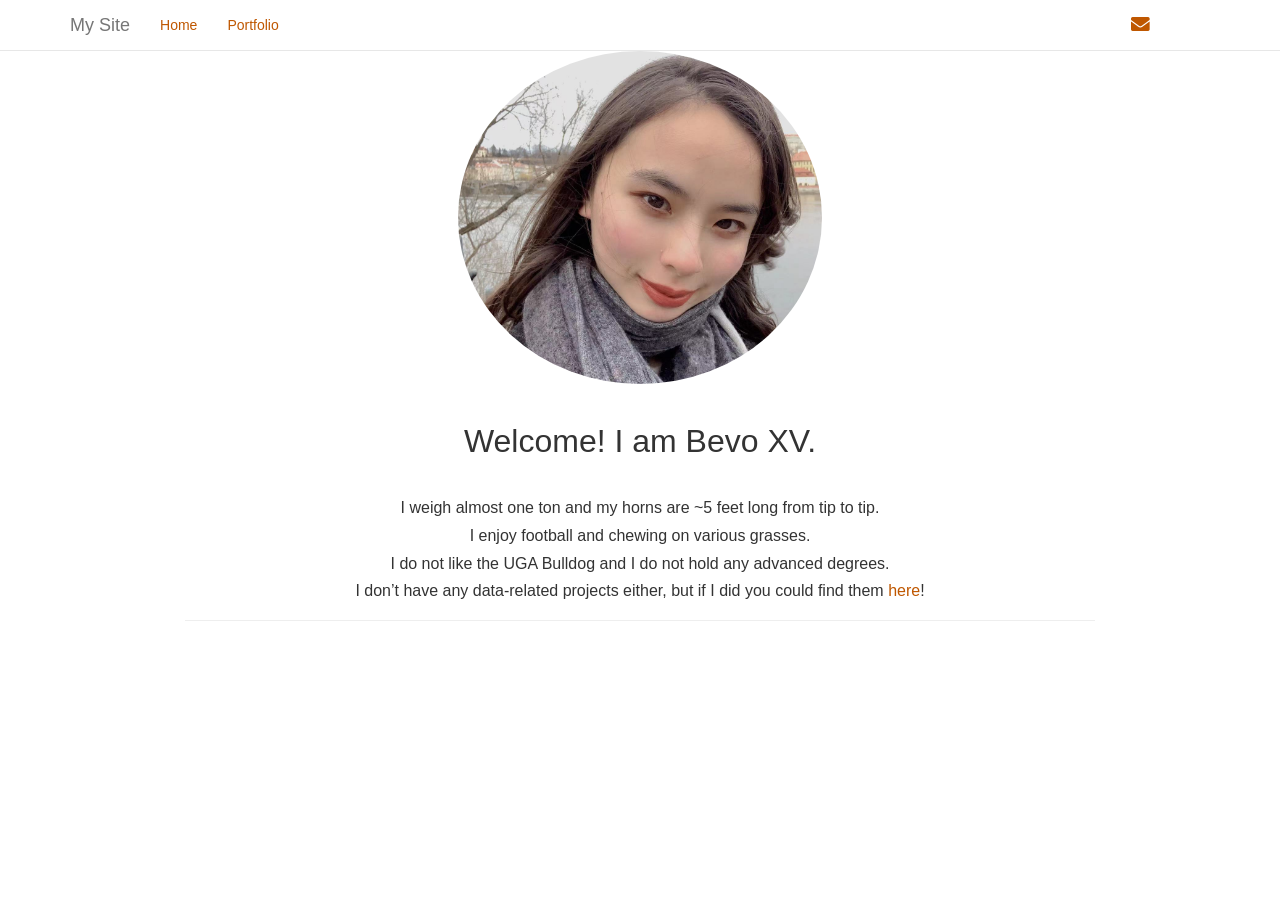
==== commit 74c0dd17: "updates" ====
--- a/index.html
+++ b/index.html
@@ -293,19 +293,19 @@
       </ul>
       <ul class="nav navbar-nav navbar-right">
         <li>
-  <a href="mailto:&lt;your@email.com&gt;">
+  <a href="mailto:&lt;s1923443@ed.ac.uk&gt;">
     <span class="fas fa-envelope fa-lg"></span>
      
   </a>
 </li>
 <li>
-  <a href="http://github.com/USERNAME/">
+  <a href="https://github.com/xuchengmindoris">
     <span class="fas fa-github fa-lg"></span>
      
   </a>
 </li>
 <li>
-  <a href="http://linkedin.com/USERNAME">
+  <a href="https://www.linkedin.com/in/chengmin-xu-6b0871200/">
     <span class="fas fa-linkedin fa-lg"></span>
      
   </a>
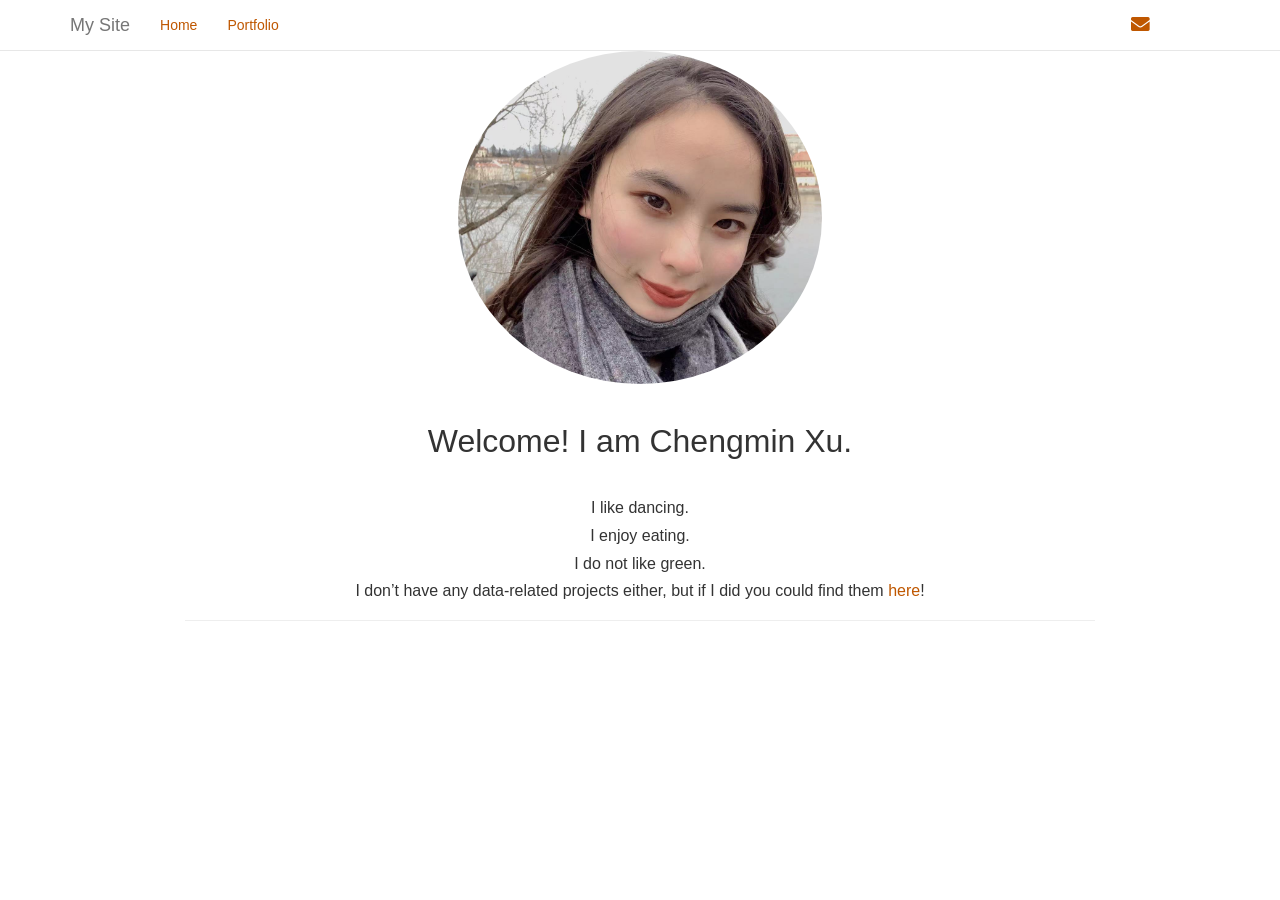
==== commit 728caf9f: "updates" ====
--- a/index.html
+++ b/index.html
@@ -11,7 +11,7 @@
 
 
 
-<title>Your Name</title>
+<title>Chengmin Xu</title>
 
 <script src="site_libs/jquery-1.11.3/jquery.min.js"></script>
 <meta name="viewport" content="width=device-width, initial-scale=1" />
@@ -325,17 +325,17 @@
 
 <p><img src="avatar.jpg" style=width:40% class="img-circle"></p>
 <p><br></p>
-<div id="welcome-i-am-bevo-xv." class="section level1">
-<h1>Welcome! I am Bevo XV.</h1>
+<div id="welcome-i-am-chengmin-xu." class="section level1">
+<h1>Welcome! I am Chengmin Xu.</h1>
 <p></br></p>
-<div id="i-weigh-almost-one-ton-and-my-horns-are-5-feet-long-from-tip-to-tip." class="section level5">
-<h5>I weigh almost one ton and my horns are ~5 feet long from tip to tip.</h5>
-</div>
-<div id="i-enjoy-football-and-chewing-on-various-grasses." class="section level5">
-<h5>I enjoy football and chewing on various grasses.</h5>
-</div>
-<div id="i-do-not-like-the-uga-bulldog-and-i-do-not-hold-any-advanced-degrees." class="section level5">
-<h5>I do not like the UGA Bulldog and I do not hold any advanced degrees.</h5>
+<div id="i-like-dancing." class="section level5">
+<h5>I like dancing.</h5>
+</div>
+<div id="i-enjoy-eating." class="section level5">
+<h5>I enjoy eating.</h5>
+</div>
+<div id="i-do-not-like-green." class="section level5">
+<h5>I do not like green.</h5>
 </div>
 <div id="i-dont-have-any-data-related-projects-either-but-if-i-did-you-could-find-them-here" class="section level5">
 <h5>I don’t have any data-related projects either, but if I did you could find them <a href="/portfolio">here</a>!</h5>
